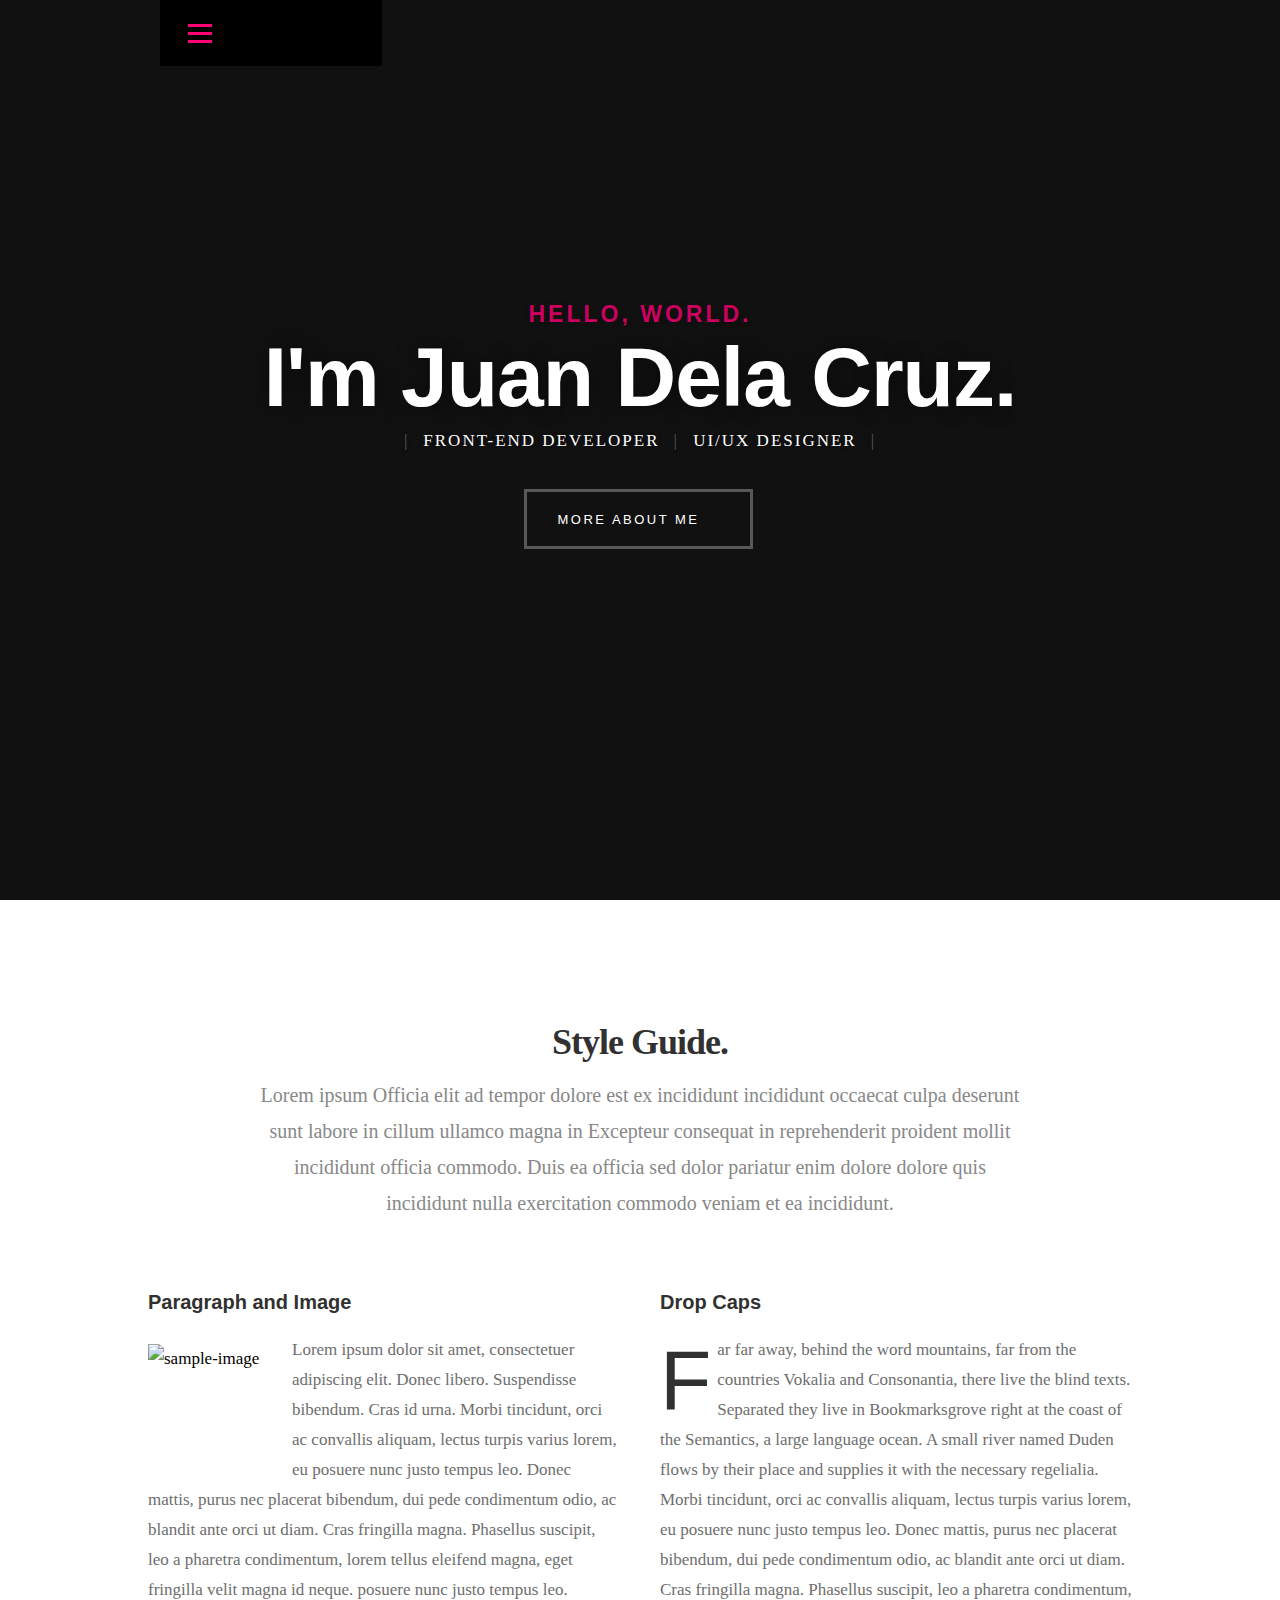
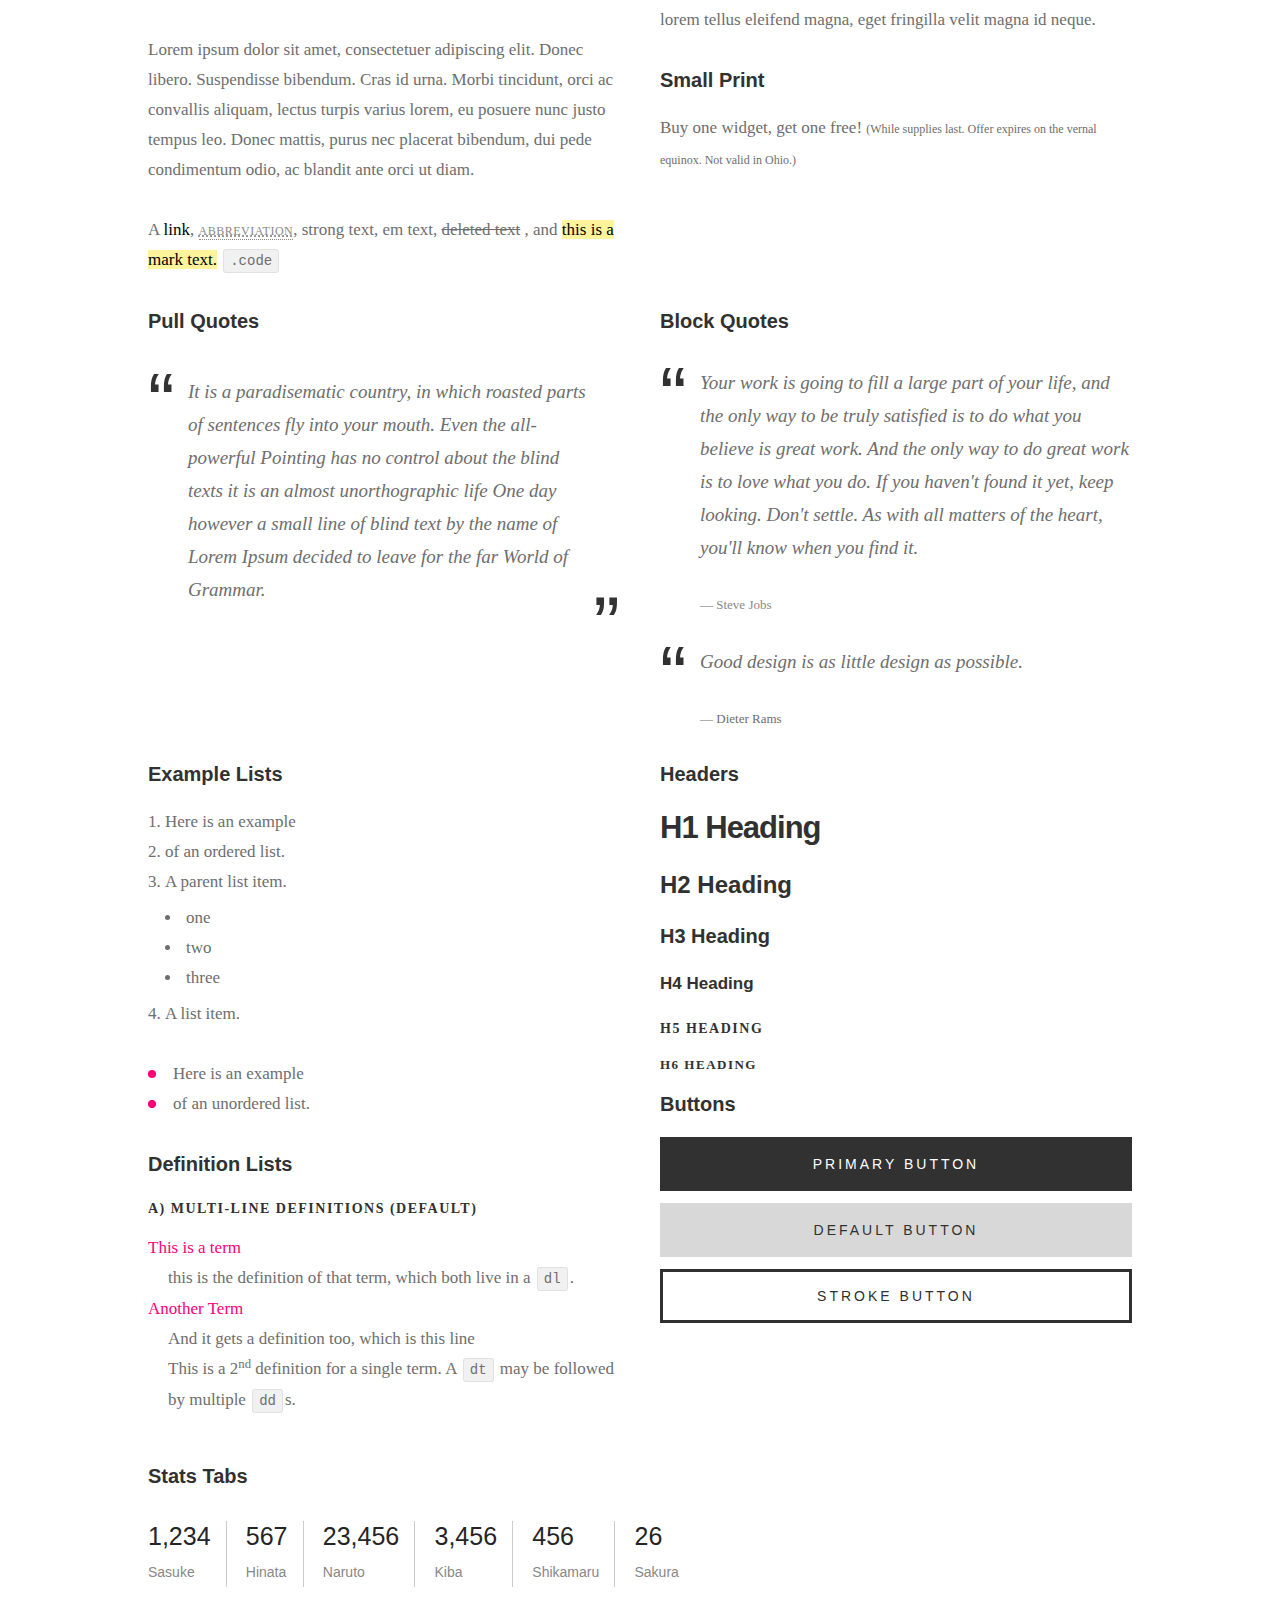
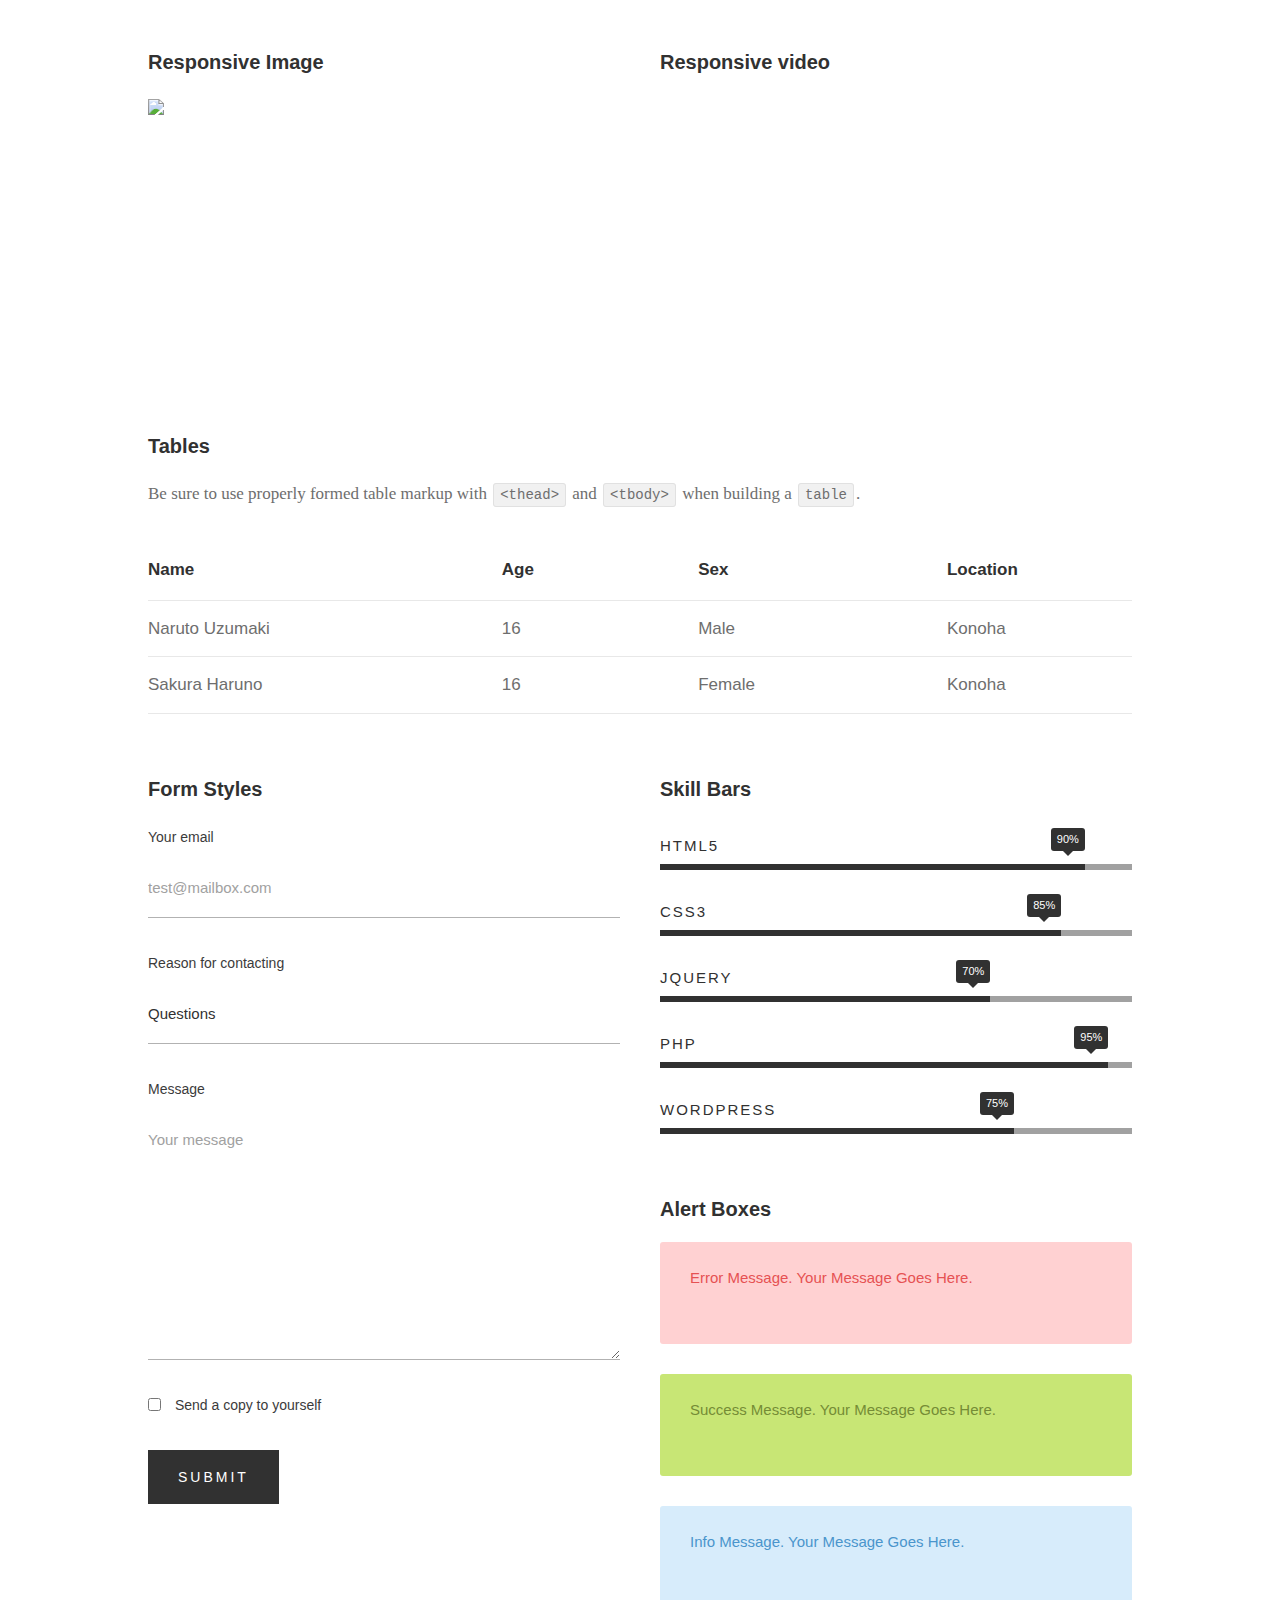
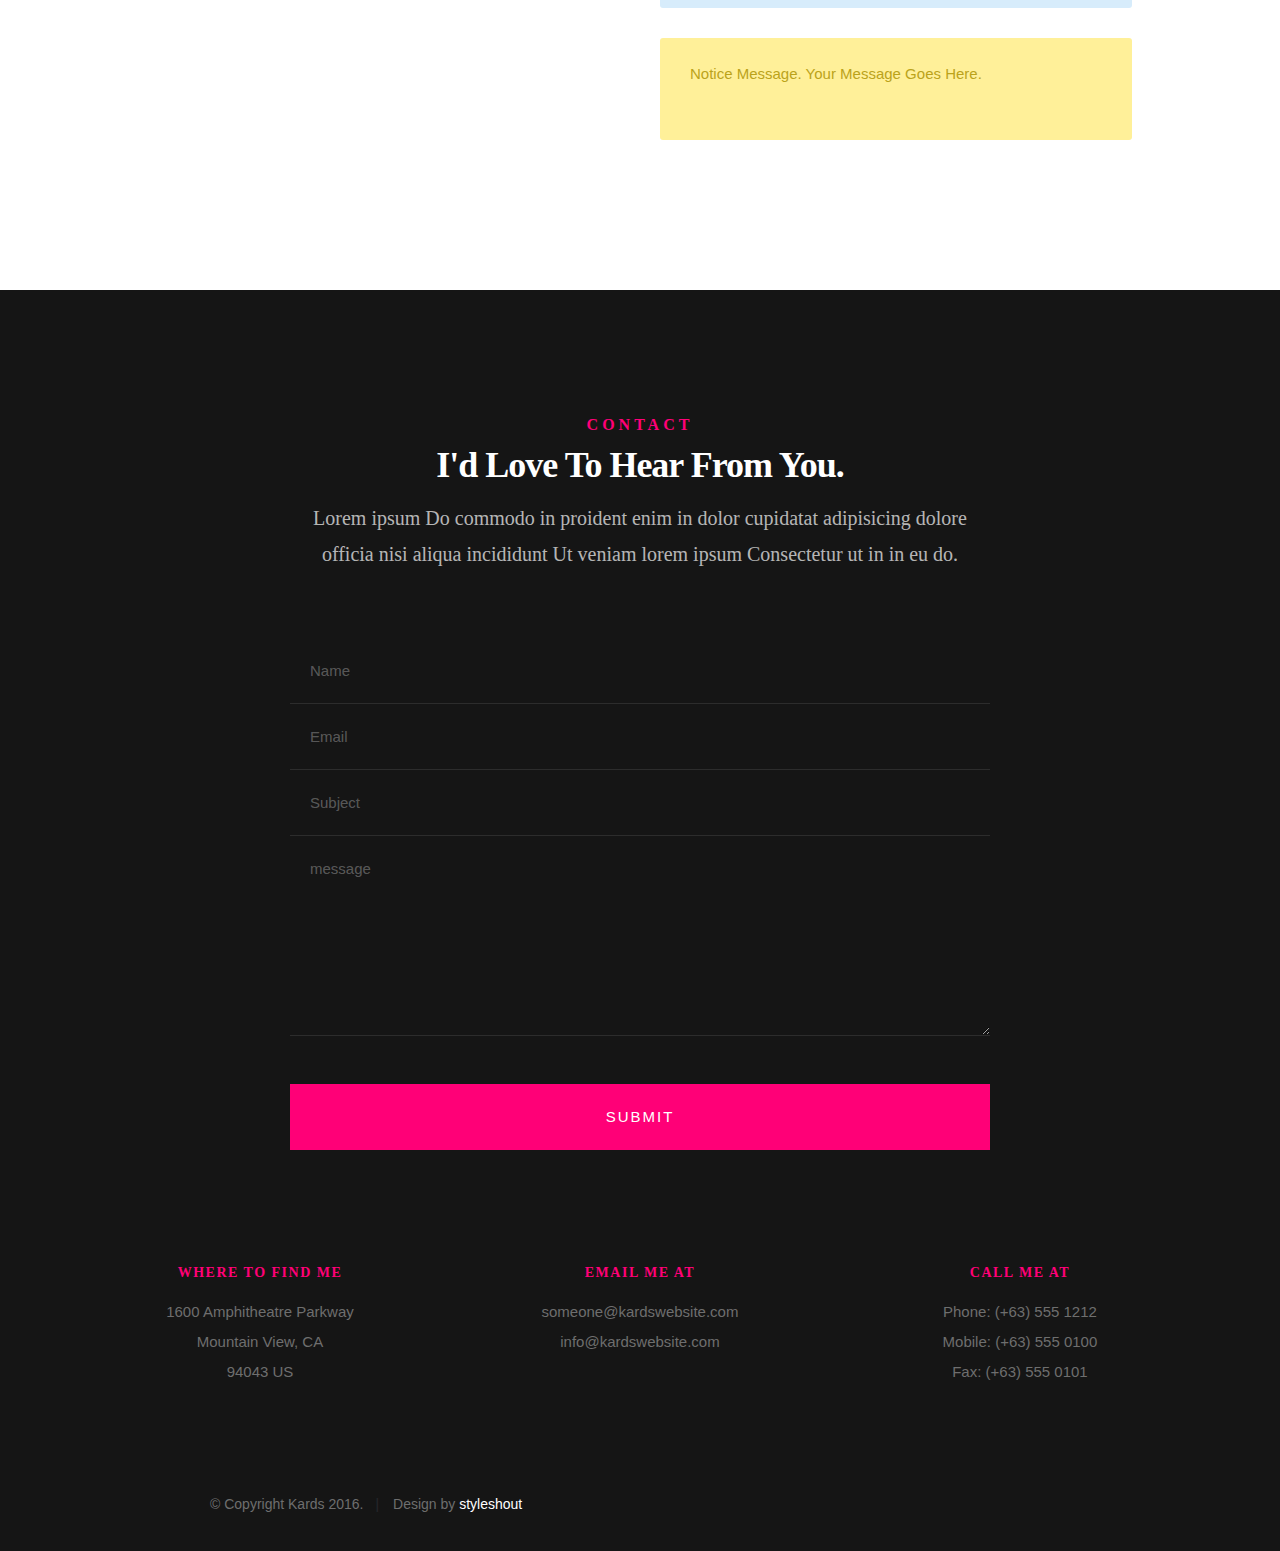
==== styles.html @ c8db5825 "test" ====
<!DOCTYPE html>
<!--[if IE 8 ]>
<html class="no-js oldie ie8" lang="en"> <![endif]-->
<!--[if IE 9 ]>
<html class="no-js oldie ie9" lang="en"> <![endif]-->
<!--[if (gte IE 9)|!(IE)]><!-->
<html class="no-js" lang="en"> <!--<![endif]-->
<head>

  <!--- basic page needs
  ================================================== -->
  <meta charset="utf-8">
  <title>Style Demo - Kards</title>
  <meta content="" name="description">
  <meta content="" name="author">

  <!-- mobile specific metas
  ================================================== -->
  <meta content="width=device-width, initial-scale=1, maximum-scale=1" name="viewport">

  <!-- CSS
  ================================================== -->
  <link href="css/base.css" rel="stylesheet">
  <link href="css/main.css" rel="stylesheet">
  <link href="css/vendor.css" rel="stylesheet">

  <style media="screen" type="text/css">

    #styles {
      background: white;
      padding-top: 12rem;
      padding-bottom: 12rem;
    }

    #styles .row {
      max-width: 1024px;
    }

    #styles .section-intro {
      max-width: 800px;
    }

  </style>

  <!-- script
  ================================================== -->
  <script src="js/modernizr.js"></script>
  <script src="js/pace.min.js"></script>

  <!-- favicons
 ================================================== -->
  <link href="favicon.png" rel="icon" type="image/png">

</head>

<body id="top">

<!-- header
 ================================================== -->
<header>
  <div class="row">

    <div class="top-bar">
      <a class="menu-toggle" href="#"><span>Menu</span></a>

      <div class="logo">
        <a href="index.html">KARDS</a>
      </div>

      <nav id="main-nav-wrap">
        <ul class="main-navigation">
          <li><a href="index.html#intro" title="">Home</a></li>
          <li><a href="index.html#about" title="">About</a></li>
          <li><a href="index.html#resume" title="">Resume</a></li>
          <li><a href="index.html#portfolio" title="">Portfolio</a></li>
          <li><a href="index.html#services" title="">Services</a></li>
          <li><a class="smoothscroll" href="#contact" title="">Contact</a></li>
          <li><a href="styles.html" title="">Style Demo</a></li>
        </ul>
      </nav>
    </div> <!-- /top-bar -->

  </div> <!-- /row -->
</header> <!-- /header -->

<!-- intro section
 ================================================== -->
<section id="intro">

  <div class="intro-overlay"></div>

  <div class="intro-content">
    <div class="row">

      <div class="col-twelve">

        <h5>Hello, World.</h5>
        <h1>I'm Juan Dela Cruz.</h1>

        <p class="intro-position">
          <span>Front-end Developer</span>
          <span>UI/UX Designer</span>
        </p>

        <a class="button stroke smoothscroll" href="#about" title="">More About Me</a>

      </div>

    </div>
  </div> <!-- /intro-content -->

  <ul class="intro-social">
    <li><a href="#"><i class="fa fa-facebook"></i></a></li>
    <li><a href="#"><i class="fa fa-behance"></i></a></li>
    <li><a href="#"><i class="fa fa-twitter"></i></a></li>
    <li><a href="#"><i class="fa fa-dribbble"></i></a></li>
    <li><a href="#"><i class="fa fa-instagram"></i></a></li>
  </ul> <!-- /intro-social -->

</section> <!-- /intro -->


<!-- Style Demo
================================================== -->
<section id="styles">

  <div class="row section-intro">

    <div class="col-twelve">

      <h1>Style Guide.</h1>

      <p class="lead">Lorem ipsum Officia elit ad tempor dolore est ex incididunt incididunt occaecat culpa deserunt
        sunt labore in cillum ullamco magna in Excepteur consequat in reprehenderit proident mollit incididunt officia
        commodo.
        Duis ea officia sed dolor pariatur enim dolore dolore quis incididunt nulla exercitation commodo veniam et ea
        incididunt.</p>

    </div>

  </div> <!-- /row -->

  <div class="row">

    <div class="col-six tab-full">

      <h3>Paragraph and Image</h3>

      <p><a href="#"><img alt="sample-image" class="pull-left" height="120" src="images/sample-image.jpg"
                          width="120"></a>
        Lorem ipsum dolor sit amet, consectetuer adipiscing elit. Donec libero. Suspendisse bibendum.
        Cras id urna. Morbi tincidunt, orci ac convallis aliquam, lectus turpis varius lorem, eu
        posuere nunc justo tempus leo. Donec mattis, purus nec placerat bibendum, dui pede condimentum
        odio, ac blandit ante orci ut diam. Cras fringilla magna. Phasellus suscipit, leo a pharetra
        condimentum, lorem tellus eleifend magna, eget fringilla velit magna id neque.
        posuere nunc justo tempus leo. </p>

      <p>
        Lorem ipsum dolor sit amet, consectetuer adipiscing elit. Donec libero. Suspendisse bibendum.
        Cras id urna. Morbi tincidunt, orci ac convallis aliquam, lectus turpis varius lorem, eu
        posuere nunc justo tempus leo. Donec mattis, purus nec placerat bibendum, dui pede condimentum
        odio, ac blandit ante orci ut diam.
      </p>

      <p>A <a href="#">link</a>,
        <abbr title="this really isn't a very good description">abbreviation</abbr>,
        <strong>strong text</strong>,
        <em>em text</em>,
        <del>deleted text</del>
        , and
        <mark>this is a mark text.</mark>
        <code>.code</code>
      </p>

    </div>

    <div class="col-six tab-full">

      <h3>Drop Caps</h3>

      <p class="drop-cap">Far far away, behind the word mountains, far from the countries Vokalia and Consonantia,
        there live the blind texts. Separated they live in Bookmarksgrove right at the coast of the
        Semantics, a large language ocean. A small river named Duden flows by their place and supplies it with the
        necessary regelialia. Morbi tincidunt, orci ac convallis aliquam, lectus turpis varius lorem, eu posuere nunc
        justo tempus leo. Donec mattis, purus nec placerat bibendum, dui pede condimentum odio, ac blandit ante orci ut
        diam. Cras fringilla magna. Phasellus suscipit, leo a pharetra condimentum, lorem tellus eleifend magna, eget
        fringilla velit magna id neque.
      </p>

      <h3>Small Print</h3>

      <p>Buy one widget, get one free!
        <small>(While supplies last. Offer expires on the vernal equinox. Not valid in Ohio.)</small>
      </p>

    </div>

  </div> <!-- /row -->

  <div class="row">

    <div class="col-six tab-full">

      <h3>Pull Quotes</h3>

      <aside class="pull-quote">
        <blockquote>
          <p>It is a paradisematic country, in which roasted parts of
            sentences fly into your mouth. Even the all-powerful Pointing has no control about the blind
            texts it is an almost unorthographic life One day however a small line of blind text by the name
            of Lorem Ipsum decided to leave for the far World of Grammar.</p>
        </blockquote>
      </aside>

    </div>

    <div class="col-six tab-full">

      <h3>Block Quotes</h3>

      <blockquote cite="http://where-i-got-my-info-from.com">
        <p>Your work is going to fill a large part of your life, and the only way to be truly satisfied is
          to do what you believe is great work. And the only way to do great work is to love what you do.
          If you haven't found it yet, keep looking. Don't settle. As with all matters of the heart, you'll know when
          you find it.
        </p>

        <cite>
          <a href="#">Steve Jobs</a>
        </cite>
      </blockquote>

      <blockquote>
        <p>Good design is as little design as possible.</p>
        <cite>Dieter Rams</cite>
      </blockquote>

    </div>

  </div> <!-- /row -->

  <div class="row half-bottom">

    <div class="col-six tab-full">

      <h3>Example Lists</h3>

      <ol>
        <li>Here is an example</li>
        <li>of an ordered list.</li>
        <li>A parent list item.
          <ul>
            <li>one</li>
            <li>two</li>
            <li>three</li>
          </ul>
        </li>
        <li>A list item.</li>
      </ol>

      <ul class="disc">
        <li>Here is an example</li>
        <li>of an unordered list.</li>
      </ul>

      <h3>Definition Lists</h3>

      <h5>a) Multi-line Definitions (default)</h5>

      <dl>
        <dt><strong>This is a term</strong></dt>
        <dd>this is the definition of that term, which both live in a <code>dl</code>.</dd>
        <dt><strong>Another Term</strong></dt>
        <dd>And it gets a definition too, which is this line</dd>
        <dd>This is a 2<sup>nd</sup> definition for a single term. A <code>dt</code> may be followed by multiple <code>dd</code>s.
        </dd>
      </dl>

    </div>

    <div class="col-six tab-full">

      <h3>Headers</h3>

      <h1>H1 Heading</h1>
      <h2>H2 Heading</h2>
      <h3>H3 Heading</h3>
      <h4>H4 Heading</h4>
      <h5>H5 Heading</h5>
      <h6>H6 Heading</h6>

      <h3>Buttons</h3>

      <p>
        <a class="button button-primary full-width" href="#">Primary Button</a>
        <a class="button full-width" href="#">Default Button</a>
        <a class="button stroke full-width" href="#">Stroke Button</a>
      </p>

    </div>

  </div> <!-- /row -->

  <div class="row">

    <div class="col-twelve">

      <h3>Stats Tabs</h3>

      <ul class="stats-tabs">
        <li><a href="#">1,234 <em>Sasuke</em></a></li>
        <li><a href="#">567 <em>Hinata</em></a></li>
        <li><a href="#">23,456 <em>Naruto</em></a></li>
        <li><a href="#">3,456 <em>Kiba</em></a></li>
        <li><a href="#">456 <em>Shikamaru</em></a></li>
        <li><a href="#">26 <em>Sakura</em></a></li>
      </ul>

    </div>

  </div> <!-- /row -->

  <div class="row half-bottom">

    <div class="col-six tab-full">

      <h3>Responsive Image</h3>

      <p><img src="images/portfolio/modals/m-lighthouse.jpg"></p>

    </div>

    <div class="col-six tab-full">

      <h3>Responsive video</h3>

      <div class="fluid-video-wrapper">
        <iframe allowfullscreen
                frameborder="0" height="281" mozallowfullscreen src="http://player.vimeo.com/video/14592941?title=0&amp;byline=0&amp;portrait=0&amp;color=F64B39" webkitallowfullscreen
                width="500"></iframe>
      </div>

    </div>

  </div> <!-- /row -->

  <div class="row add-bottom">

    <div class="col-twelve">

      <h3>Tables</h3>
      <p>Be sure to use properly formed table markup with <code>&lt;thead&gt;</code> and <code>&lt;tbody&gt;</code> when
        building a <code>table</code>.</p>

      <div class="table-responsive">

        <table>
          <thead>
          <tr>
            <th>Name</th>
            <th>Age</th>
            <th>Sex</th>
            <th>Location</th>
          </tr>
          </thead>
          <tbody>
          <tr>
            <td>Naruto Uzumaki</td>
            <td>16</td>
            <td>Male</td>
            <td>Konoha</td>
          </tr>
          <tr>
            <td>Sakura Haruno</td>
            <td>16</td>
            <td>Female</td>
            <td>Konoha</td>
          </tr>
          </tbody>
        </table>

      </div>

    </div>

  </div> <!--row -->

  <div class="row">

    <div class="col-six tab-full">

      <h3>Form Styles</h3>

      <form>
        <div>
          <label for="sampleInput">Your email</label>
          <input class="full-width" id="sampleInput" placeholder="test@mailbox.com" type="email">
        </div>
        <div>
          <label for="sampleRecipientInput">Reason for contacting</label>
          <div class="ss-custom-select">
            <select class="full-width" id="sampleRecipientInput">
              <option value="Option 1">Questions</option>
              <option value="Option 2">Report</option>
              <option value="Option 3">Others</option>
            </select>
          </div>
        </div>

        <label for="exampleMessage">Message</label>
        <textarea class="full-width" id="exampleMessage" placeholder="Your message"></textarea>

        <label class="add-bottom">
          <input type="checkbox">
          <span class="label-text">Send a copy to yourself</span>
        </label>

        <input class="button-primary" type="submit" value="Submit">

      </form>

    </div>

    <div class="col-six tab-full">

      <h3>Skill Bars</h3>

      <ul class="skill-bars">
        <li>
          <div class="progress percent90"><span>90%</span></div>
          <strong>HTML5</strong>
        </li>
        <li>
          <div class="progress percent85"><span>85%</span></div>
          <strong>CSS3</strong>
        </li>
        <li>
          <div class="progress percent70"><span>70%</span></div>
          <strong>JQuery</strong>
        </li>
        <li>
          <div class="progress percent95"><span>95%</span></div>
          <strong>PHP</strong>
        </li>
        <li>

          <div class="progress percent75"><span>75%</span></div>
          <strong>Wordpress</strong>
        </li>

      </ul> <!-- /skill-bars -->


      <h3>Alert Boxes</h3>

      <div class="alert-box ss-error hideit">
        <p>Error Message. Your Message Goes Here.</p>
        <i class="fa fa-times close"></i>
      </div><!-- /error -->

      <div class="alert-box ss-success hideit">
        <p>Success Message. Your Message Goes Here.</p>
        <i class="fa fa-times close"></i>
      </div><!-- /success -->

      <div class="alert-box ss-info hideit">
        <p>Info Message. Your Message Goes Here.</p>
        <i class="fa fa-times close"></i>
      </div><!-- /info -->

      <div class="alert-box ss-notice hideit">
        <p>Notice Message. Your Message Goes Here.</p>
        <i class="fa fa-times close"></i>
      </div><!-- /notice -->

    </div>

  </div> <!-- /row -->

</section> <!--styles -->


<!-- contact
================================================== -->
<section id="contact">

  <div class="row section-intro">
    <div class="col-twelve">

      <h5>Contact</h5>
      <h1>I'd Love To Hear From You.</h1>

      <p class="lead">Lorem ipsum Do commodo in proident enim in dolor cupidatat adipisicing dolore officia nisi aliqua
        incididunt Ut veniam lorem ipsum Consectetur ut in in eu do.</p>

    </div>
  </div> <!-- /section-intro -->

  <div class="row contact-form">

    <div class="col-twelve">

      <!-- form -->
      <form action="" id="contactForm" method="post" name="contactForm">
        <fieldset>

          <div class="form-field">
            <input id="contactName" minlength="2" name="contactName" placeholder="Name" required="" type="text"
                   value="">
          </div>
          <div class="form-field">
            <input id="contactEmail" name="contactEmail" placeholder="Email" required="" type="email" value="">
          </div>
          <div class="form-field">
            <input id="contactSubject" name="contactSubject" placeholder="Subject" type="text" value="">
          </div>
          <div class="form-field">
            <textarea cols="50" id="contactMessage" name="contactMessage" placeholder="message" required=""
                      rows="10"></textarea>
          </div>
          <div class="form-field">
            <button class="submitform">Submit</button>
            <div id="submit-loader">
              <div class="text-loader">Sending...</div>
              <div class="s-loader">
                <div class="bounce1"></div>
                <div class="bounce2"></div>
                <div class="bounce3"></div>
              </div>
            </div>
          </div>

        </fieldset>
      </form> <!-- Form End -->

      <!-- contact-warning -->
      <div id="message-warning"></div>
      <!-- contact-success -->
      <div id="message-success">
        <i class="fa fa-check"></i>Your message was sent, thank you!<br>
      </div>

    </div> <!-- /col-twelve -->

  </div> <!-- /contact-form -->

  <div class="row contact-info">

    <div class="col-four tab-full">

      <div class="icon">
        <i class="icon-pin"></i>
      </div>

      <h5>Where to find me</h5>

      <p>
        1600 Amphitheatre Parkway<br>
        Mountain View, CA<br>
        94043 US
      </p>

    </div>

    <div class="col-four tab-full collapse">

      <div class="icon">
        <i class="icon-mail"></i>
      </div>

      <h5>Email Me At</h5>

      <p>someone@kardswebsite.com<br>
        info@kardswebsite.com
      </p>

    </div>

    <div class="col-four tab-full">

      <div class="icon">
        <i class="icon-phone"></i>
      </div>

      <h5>Call Me At</h5>

      <p>Phone: (+63) 555 1212<br>
        Mobile: (+63) 555 0100<br>
        Fax: (+63) 555 0101
      </p>

    </div>

  </div> <!-- /contact-info -->

</section> <!-- /contact -->


<!-- footer
================================================== -->

<footer>
  <div class="row">

    <div class="col-six tab-full pull-right social">

      <ul class="footer-social">
        <li><a href="#"><i class="fa fa-facebook"></i></a></li>
        <li><a href="#"><i class="fa fa-behance"></i></a></li>
        <li><a href="#"><i class="fa fa-twitter"></i></a></li>
        <li><a href="#"><i class="fa fa-dribbble"></i></a></li>
        <li><a href="#"><i class="fa fa-instagram"></i></a></li>
      </ul>

    </div>

    <div class="col-six tab-full">
      <div class="copyright">
        <span>© Copyright Kards 2016.</span>
        <span>Design by <a href="http://www.styleshout.com/">styleshout</a></span>
      </div>
    </div>

    <div id="go-top">
      <a class="smoothscroll" href="#top" title="Back to Top"><i class="fa fa-long-arrow-up"></i></a>
    </div>

  </div> <!-- /row -->
</footer>

<div id="preloader">
  <div id="loader"></div>
</div>

<!-- Java Script
================================================== -->
<script src="js/jquery-2.1.3.min.js"></script>
<script src="js/plugins.js"></script>
<script src="js/main.js"></script>

</body>

</html>
---- css/base.css ----
/**
 * =================================================================== 
 *
 *  Kards v1.0 Base Stylesheet
 *  url: styleshout.com
 *  03-01-2016
 *  ------------------------------------------------------------------
 *  TOC:
 *  01. reset
 *  02. basic/base setup styles
 *  03. grid
 *  04. MISC
 *
 * =================================================================== 
 */

/** 
 * ===================================================================
 * 01. reset - normalize.css v3.0.2 | MIT License | git.io/normalize
 *
 * ------------------------------------------------------------------- 
 */
html {
  font-family: sans-serif;
  -ms-text-size-adjust: 100%;
  -webkit-text-size-adjust: 100%;
}

body {
  margin: 0;
}

article,
aside,
details,
figcaption,
figure,
footer,
header,
hgroup,
main,
menu,
nav,
section,
summary {
  display: block;
}

audio,
canvas,
progress,
video {
  display: inline-block;
  vertical-align: baseline;
}

audio:not([controls]) {
  display: none;
  height: 0;
}

[hidden],
template {
  display: none;
}

a {
  background: transparent;
}

a:active,
a:hover {
  outline: 0;
}

abbr[title] {
  border-bottom: 1px dotted;
}

b,
strong {
  font-weight: bold;
}

dfn {
  font-style: italic;
}

h1 {
  font-size: 2em;
  margin: 0.67em 0;
}

mark {
  background: #ff0;
  color: #000;
}

small {
  font-size: 80%;
}

sub,
sup {
  font-size: 75%;
  line-height: 0;
  position: relative;
  vertical-align: baseline;
}

sup {
  top: -0.5em;
}

sub {
  bottom: -0.25em;
}

img {
  border: 0;
}

svg:not(:root) {
  overflow: hidden;
}

figure {
  margin: 1em 40px;
}

hr {
  -moz-box-sizing: content-box;
  box-sizing: content-box;
  height: 0;
}

pre {
  overflow: auto;
}

code,
kbd,
pre,
samp {
  font-family: monospace, monospace;
  font-size: 1em;
}

button,
input,
optgroup,
select,
textarea {
  color: inherit;
  font: inherit;
  margin: 0;
}

button {
  overflow: visible;
}

button,
select {
  text-transform: none;
}

button,
html input[type="button"],
input[type="reset"],
input[type="submit"] {
  -webkit-appearance: button;
  cursor: pointer;
}

button[disabled],
html input[disabled] {
  cursor: default;
}

button::-moz-focus-inner,
input::-moz-focus-inner {
  border: 0;
  padding: 0;
}

input {
  line-height: normal;
}

input[type="checkbox"],
input[type="radio"] {
  box-sizing: border-box;
  padding: 0;
}

input[type="number"]::-webkit-inner-spin-button,
input[type="number"]::-webkit-outer-spin-button {
  height: auto;
}

input[type="search"] {
  -webkit-appearance: textfield;
  -moz-box-sizing: content-box;
  -webkit-box-sizing: content-box;
  box-sizing: content-box;
}

input[type="search"]::-webkit-search-cancel-button,
input[type="search"]::-webkit-search-decoration {
  -webkit-appearance: none;
}

fieldset {
  border: 1px solid #c0c0c0;
  margin: 0 2px;
  padding: 0.35em 0.625em 0.75em;
}

legend {
  border: 0;
  padding: 0;
}

textarea {
  overflow: auto;
}

optgroup {
  font-weight: bold;
}

table {
  border-collapse: collapse;
  border-spacing: 0;
}

td,
th {
  padding: 0;
}

/** 
 * ===================================================================
 * 02. basic/base setup styles - (_basic.scss)
 *
 * ------------------------------------------------------------------- 
 */
html {
  font-size: 62.5%;
  box-sizing: border-box;
}

*,
*::before,
*::after {
  box-sizing: inherit;
}

body {
  font-weight: normal;
  line-height: 1;
  text-rendering: optimizeLegibility;
  word-wrap: break-word;
  -webkit-overflow-scrolling: touch;
  -webkit-text-size-adjust: none;
}

body,
input,
button {
  -moz-osx-font-smoothing: grayscale;
  -webkit-font-smoothing: antialiased;
}

/**
 * Media - (_basic.scss)
 * ------------------------------------------------------------------- 
 */
img,
video {
  max-width: 100%;
  height: auto;
}

/**
 * Typography resets - (_basic.scss)
 * ------------------------------------------------------------------- 
 */
div,
dl,
dt,
dd,
ul,
ol,
li,
h1,
h2,
h3,
h4,
h5,
h6,
pre,
form,
p,
blockquote,
th,
td {
  margin: 0;
  padding: 0;
}

h1,
h2,
h3,
h4,
h5,
h6 {
  -webkit-font-variant-ligatures: common-ligatures;
  -moz-font-variant-ligatures: common-ligatures;
  font-variant-ligatures: common-ligatures;
  text-rendering: optimizeLegibility;
}

em,
i {
  font-style: italic;
  line-height: inherit;
}

strong,
b {
  font-weight: bold;
  line-height: inherit;
}

small {
  font-size: 60%;
  line-height: inherit;
}

ol,
ul {
  list-style: none;
}

li {
  display: block;
}

/**
 * links - (_basic.scss)
 * ------------------------------------------------------------------- 
 */
a {
  text-decoration: none;
  line-height: inherit;
}

a img {
  border: none;
}

/**
 * inputs - (_basic.scss)
 * ------------------------------------------------------------------- 
 */
fieldset {
  margin: 0;
  padding: 0;
}

input[type="email"],
input[type="number"],
input[type="search"],
input[type="text"],
input[type="tel"],
input[type="url"],
input[type="password"],
textarea {
  -webkit-appearance: none;
  -moz-appearance: none;
  -ms-appearance: none;
  -o-appearance: none;
  appearance: none;
}

/** 
 * ===================================================================
 * 03. grid - (_grid.scss)
 *
 * ------------------------------------------------------------------- 
 */
.row {
  width: 94%;
  max-width: 1140px;
  margin: 0 auto;
}

.row:before,
.row:after {
  content: "";
  display: table;
}

.row:after {
  clear: both;
}

.row .row {
  width: auto;
  max-width: none;
  margin-left: -20px;
  margin-right: -20px;
}

[class*="col-"],
.bgrid {
  float: left;
}

[class*="col-"] + [class*="col-"].end {
  float: right;
}

[class*="col-"] {
  padding: 0 20px;
}

.col-one {
  width: 8.33333%;
}

.col-two,
.col-1-6 {
  width: 16.66667%;
}

.col-three,
.col-1-4 {
  width: 25%;
}

.col-four,
.col-1-3 {
  width: 33.33333%;
}

.col-five {
  width: 41.66667%;
}

.col-six,
.col-1-2 {
  width: 50%;
}

.col-seven {
  width: 58.33333%;
}

.col-eight,
.col-2-3 {
  width: 66.66667%;
}

.col-nine,
.col-3-4 {
  width: 75%;
}

.col-ten,
.col-5-6 {
  width: 83.33333%;
}

.col-eleven {
  width: 91.66667%;
}

.col-twelve,
.col-full {
  width: 100%;
}

/**
 * small screens - (_grid.scss)
 * --------------------------------------------------------------- 
 */
@media screen and (max-width: 1024px) {
  .row .row {
    margin-left: -18px;
    margin-right: -18px;
  }

  [class*="col-"] {
    padding: 0 18px;
  }

}

/**
 * tablets - (_grid.scss)
 * --------------------------------------------------------------- 
 */
@media screen and (max-width: 768px) {
  .row {
    width: auto;
    padding-left: 30px;
    padding-right: 30px;
  }

  .row .row {
    padding-left: 0;
    padding-right: 0;
    margin-left: -15px;
    margin-right: -15px;
  }

  [class*="col-"] {
    padding: 0 15px;
  }

  .tab-1-4 {
    width: 25%;
  }

  .tab-1-3 {
    width: 33.33333%;
  }

  .tab-1-2 {
    width: 50%;
  }

  .tab-2-3 {
    width: 66.66667%;
  }

  .tab-3-4 {
    width: 75%;
  }

  .tab-full {
    width: 100%;
  }

}

/**
 * large mobile devices - (_grid.scss)
 * --------------------------------------------------------------- 
 */
@media screen and (max-width: 600px) {
  .row {
    padding-left: 25px;
    padding-right: 25px;
  }

  .row .row {
    margin-left: -10px;
    margin-right: -10px;
  }

  [class*="col-"] {
    padding: 0 10px;
  }

  .mob-1-4 {
    width: 25%;
  }

  .mob-1-2 {
    width: 50%;
  }

  .mob-3-4 {
    width: 75%;
  }

  .mob-full {
    width: 100%;
  }

}

/**
 * small mobile devices - (_grid.scss)
 * --------------------------------------------------------------- 
 */
@media screen and (max-width: 400px) {
  .row .row {
    padding-left: 0;
    padding-right: 0;
    margin-left: 0;
    margin-right: 0;
  }

  [class*="col-"] {
    width: 100% !important;
    float: none !important;
    clear: both !important;
    margin-left: 0;
    margin-right: 0;
    padding: 0;
  }

  [class*="col-"] + [class*="col-"].end {
    float: none;
  }

}

/** 
 * ===================================================================
 * block grids - (_grid.scss)
 *
 * ------------------------------------------------------------------- 
 */
[class*="block-"]:before,
[class*="block-"]:after {
  content: "";
  display: table;
}

[class*="block-"]:after {
  clear: both;
}

.block-1-6 .bgrid {
  width: 16.66667%;
}

.block-1-4 .bgrid {
  width: 25%;
}

.block-1-3 .bgrid {
  width: 33.33333%;
}

.block-1-2 .bgrid {
  width: 50%;
}

/**
 * Clearing for block grid columns. Allow columns with 
 * different heights to align properly.
 */
.block-1-6 .bgrid:nth-child(6n+1),
.block-1-4 .bgrid:nth-child(4n+1),
.block-1-3 .bgrid:nth-child(3n+1),
.block-1-2 .bgrid:nth-child(2n+1) {
  clear: both;
}

/**
 * small screens - (_grid.scss)
 * --------------------------------------------------------------- 
 */
@media screen and (max-width: 1024px) {
  .block-s-1-6 .bgrid {
    width: 16.66667%;
  }

  .block-s-1-4 .bgrid {
    width: 25%;
  }

  .block-s-1-3 .bgrid {
    width: 33.33333%;
  }

  .block-s-1-2 .bgrid {
    width: 50%;
  }

  .block-s-full .bgrid {
    width: 100%;
    clear: both;
  }

  [class*="block-s-"] .bgrid:nth-child(n) {
    clear: none;
  }

  .block-s-1-6 .bgrid:nth-child(6n+1),
  .block-s-1-4 .bgrid:nth-child(4n+1),
  .block-s-1-3 .bgrid:nth-child(3n+1),
  .block-s-1-2 .bgrid:nth-child(2n+1) {
    clear: both;
  }

}

/**
 * tablets - (_grid.scss)
 * --------------------------------------------------------------- 
 */
@media screen and (max-width: 768px) {
  .block-tab-1-6 .bgrid {
    width: 16.66667%;
  }

  .block-tab-1-4 .bgrid {
    width: 25%;
  }

  .block-tab-1-3 .bgrid {
    width: 33.33333%;
  }

  .block-tab-1-2 .bgrid {
    width: 50%;
  }

  .block-tab-full .bgrid {
    width: 100%;
    clear: both;
  }

  [class*="block-tab-"] .bgrid:nth-child(n) {
    clear: none;
  }

  .block-tab-1-6 .bgrid:nth-child(6n+1),
  .block-tab-1-4 .bgrid:nth-child(4n+1),
  .block-tab-1-3 .bgrid:nth-child(3n+1),
  .block-tab-1-2 .bgrid:nth-child(2n+1) {
    clear: both;
  }

}

/**
 * large mobile devices - (_grid.scss)
 * --------------------------------------------------------------- 
 */
@media screen and (max-width: 600px) {
  .block-mob-1-6 .bgrid {
    width: 16.66667%;
  }

  .block-mob-1-4 .bgrid {
    width: 25%;
  }

  .block-mob-1-3 .bgrid {
    width: 33.33333%;
  }

  .block-mob-1-2 .bgrid {
    width: 50%;
  }

  .block-mob-full .bgrid {
    width: 100%;
    clear: both;
  }

  [class*="block-mob-"] .bgrid:nth-child(n) {
    clear: none;
  }

  .block-mob-1-6 .bgrid:nth-child(6n+1),
  .block-mob-1-4 .bgrid:nth-child(4n+1),
  .block-mob-1-3 .bgrid:nth-child(3n+1),
  .block-mob-1-2 .bgrid:nth-child(2n+1) {
    clear: both;
  }

}

/**
 * stack on small mobile devices - (_grid.scss)
 * --------------------------------------------------------------- 
 */
@media screen and (max-width: 400px) {
  .stack .bgrid {
    width: 100% !important;
    float: none !important;
    clear: both !important;
    margin-left: 0;
    margin-right: 0;
  }

}

/** 
 * ===================================================================
 * 04. MISC  - (_grid.scss)
 *
 * ------------------------------------------------------------------- 
 */

/**
 * Clearing - (http://nicolasgallagher.com/micro-clearfix-hack/
 */
.group:before,
.group:after {
  content: "";
  display: table;
}

.group:after {
  clear: both;
}

/**
 * Misc Helper Styles 
 */
.hide {
  display: none;
}

.invisible {
  visibility: hidden;
}

.antialiased {
  -webkit-font-smoothing: antialiased;
  -moz-osx-font-smoothing: grayscale;
}

.remove-bottom {
  margin-bottom: 0;
}

.half-bottom {
  margin-bottom: 1.5rem !important;
}

.add-bottom {
  margin-bottom: 3rem !important;
}

.no-border {
  border: none;
}

.full-width {
  width: 100%;
}

.text-center {
  text-align: center;
}

.text-left {
  text-align: left;
}

.text-right {
  text-align: right;
}

.pull-left {
  float: left;
}

.pull-right {
  float: right;
}

.align-center {
  margin-left: auto;
  margin-right: auto;
  text-align: center;
}

/*# sourceMappingURL=base.css.map */
---- css/main.css ----
/**
 * =================================================================== 
 *
 *  Kards v1.0 Main Stylesheet
 *  url: styleshout.com
 *  03-01-2016
 *  ------------------------------------------------------------------
 *  TOC:
 *  01. webfonts and iconfonts
 *  02. base style overrides
 *  03. typography & general theme styles
 *  04. preloader
 *  05. forms
 *  06. buttons 
 *  07. other components
 *  08. common styles
 *  09. header styles
 *  10. intro
 *  11. about
 *  12. resume
 *  13. portfolio
 *  14. call-to-action section
 *  15. services
 *  16. stats
 *  17. contact
 *  18. footer
 *
 * =================================================================== 
 */

/**
 * ===================================================================
 * 01. webfonts and iconfonts - (_document-setup.scss)
 *
 * ------------------------------------------------------------------- 
 */
@import url("fonts.css");
@import url("font-awesome/css/font-awesome.min.css");
@import url("micons/micons.css");


/** 
 * ===================================================================
 * 02. base style overrides - (_document-setup.scss)
 *
 * ------------------------------------------------------------------- 
 */
html {
  font-size: 10px;
}

@media only screen and (max-width: 1024px) {
  html {
    font-size: 9.411764705882353px;
  }
}

@media only screen and (max-width: 768px) {
  html {
    font-size: 10px;
  }
}

@media only screen and (max-width: 400px) {
  html {
    font-size: 9.411764705882353px;
  }
}

html, body {
  height: 100%;
}

body {
  background: #151515;
  font-family: "lora-regular", serif;
  font-size: 1.7rem;
  line-height: 3rem;
  color: #6e6e6e;
}

/**
 * links - (_document-setup.scss)
 * -------------------------------------------------------------------
 */
a, a:visited {
  color: #000000;
  -moz-transition: all 0.3s ease-in-out;
  -o-transition: all 0.3s ease-in-out;
  -webkit-transition: all 0.3s ease-in-out;
  -ms-transition: all 0.3s ease-in-out;
  transition: all 0.3s ease-in-out;
}

a:hover, a:focus, a:active {
  color: #FF0077;
  outline: 0;
}

/** 
 * ===================================================================
 * 03. typography & general theme styles - (_document-setup.scss)
 *
 * ------------------------------------------------------------------- 
 */
h1, h2, h3, h4, h5, h6, .h01, .h02, .h03, .h04, .h05, .h06 {
  font-family: "poppins-semibold", sans-serif;
  color: #313131;
  font-style: normal;
  text-rendering: optimizeLegibility;
  margin-bottom: 2.1rem;
}

h3, .h03, h4, .h04 {
  margin-bottom: 1.8rem;
}

h5, .h05, h6, .h06 {
  font-family: "poppins-bold";
  margin-bottom: 1.2rem;
}

h1, .h01 {
  font-size: 3.1rem;
  line-height: 1.355;
  letter-spacing: -.1rem;
}

@media only screen and (max-width: 600px) {
  h1, .h01 {
    font-size: 2.6rem;
    letter-spacing: -.07rem;
  }
}

h2, .h02 {
  font-size: 2.4rem;
  line-height: 1.25;
}

h3, .h03 {
  font-size: 2rem;
  line-height: 1.5;
}

h4, .h04 {
  font-size: 1.7rem;
  line-height: 1.765;
}

h5, .h05 {
  font-size: 1.4rem;
  line-height: 1.714;
  text-transform: uppercase;
  letter-spacing: .15rem;
}

h6, .h06 {
  font-size: 1.3rem;
  line-height: 1.846;
  text-transform: uppercase;
  letter-spacing: .15rem;
}

p img {
  margin: 0;
}

p.lead {
  font-family: "lora-regular", serif;
  font-size: 2rem;
  line-height: 1.8;
  color: #888888;
}

@media only screen and (max-width: 768px) {
  p.lead {
    font-size: 1.7rem;
  }
}

em, i, strong, b {
  font-size: 1.7rem;
  line-height: 3rem;
  font-style: normal;
  font-weight: normal;
}

em, i {
  font-family: "lora-italic", serif;
}

strong, b {
  font-family: "lora-bold", serif;
}

small {
  font-size: 1.2rem;
  line-height: inherit;
}

blockquote {
  margin: 3rem 0;
  padding-left: 4rem;
  position: relative;
}

blockquote:before {
  content: "\201C";
  font-size: 8rem;
  line-height: 0px;
  margin: 0;
  color: #313131;
  font-family: arial, sans-serif;
  position: absolute;
  top: 3rem;
  left: 0;
}

blockquote p {
  font-family: georgia, serif;
  font-style: italic;
  padding: 0;
  font-size: 1.9rem;
  line-height: 1.737;
}

blockquote cite {
  display: block;
  font-size: 1.3rem;
  font-style: normal;
  line-height: 1.616;
}

blockquote cite:before {
  content: "\2014 \0020";
}

blockquote cite a, blockquote cite a:visited {
  color: #888888;
  border: none;
}

abbr {
  font-family: "poppins-bold", serif;
  font-variant: small-caps;
  text-transform: lowercase;
  letter-spacing: .05rem;
  color: #888888;
}

var, kbd, samp, code, pre {
  font-family: Consolas, "Andale Mono", Courier, "Courier New", monospace;
}

pre {
  padding: 2.4rem 3rem 3rem;
  background: #F1F1F1;
}

code {
  font-size: 1.4rem;
  margin: 0 .2rem;
  padding: .3rem .6rem;
  white-space: nowrap;
  background: #F1F1F1;
  border: 1px solid #E1E1E1;
  border-radius: 3px;
}

pre > code {
  display: block;
  white-space: pre;
  line-height: 2;
  padding: 0;
  margin: 0;
}

pre.prettyprint > code {
  border: none;
}

del {
  text-decoration: line-through;
}

abbr[title], dfn[title] {
  border-bottom: 1px dotted;
  cursor: help;
}

mark {
  background: #FFF49B;
  color: #000;
}

hr {
  border: solid #d2d2d2;
  border-width: 1px 0 0;
  clear: both;
  margin: 2.4rem 0 1.5rem;
  height: 0;
}

/**
 * Lists - (_document-setup.scss)  
 * -------------------------------------------------------------------
 */
ol {
  list-style: decimal;
}

ul {
  list-style: disc;
}

li {
  display: list-item;
}

ol, ul {
  margin-left: 1.7rem;
}

ul li {
  padding-left: .4rem;
}

ul ul, ul ol, ol ol, ol ul {
  margin: .6rem 0 .6rem 1.7rem;
}

ul.disc li {
  display: list-item;
  list-style: none;
  padding: 0 0 0 .8rem;
  position: relative;
}

ul.disc li::before {
  content: "";
  display: inline-block;
  width: 8px;
  height: 8px;
  border-radius: 50%;
  background: #FF0077;
  position: absolute;
  left: -17px;
  top: 11px;
  vertical-align: middle;
}

dt {
  margin: 0;
  color: #FF0077;
}

dd {
  margin: 0 0 0 2rem;
}

/**
 * tables - (_document-setup.scss)  
 * -------------------------------------------------------------------
 */
table {
  border-width: 0;
  width: 100%;
  max-width: 100%;
  font-family: "lora-regular", sans-serif;
}

th, td {
  padding: 1.5rem 3rem;
  text-align: left;
  border-bottom: 1px solid #E8E8E8;
}

th {
  color: #313131;
  font-family: "poppins-bold", sans-serif;
}

td {
  line-height: 1.5;
}

th:first-child, td:first-child {
  padding-left: 0;
}

th:last-child, td:last-child {
  padding-right: 0;
}

.table-responsive {
  overflow-x: auto;
  -webkit-overflow-scrolling: touch;
}

/**
 * Spacing - (_document-setup.scss)  
 * -------------------------------------------------------------------
 */
button, .button {
  margin-bottom: 1.2;
}

fieldset {
  margin-bottom: 1.5rem;
}

input,
textarea,
select,
pre,
blockquote,
figure,
table,
p,
ul,
ol,
dl,
form,
.fluid-video-wrapper,
.ss-custom-select {
  margin-bottom: 3rem;
}

/**
 * floated image - (_document-setup.scss)  
 * -------------------------------------------------------------------
 */
img.pull-right {
  margin: .9rem 0 0 2.4rem;
}

img.pull-left {
  margin: .9rem 2.4rem 0 0;
}

/**
 * block grid paddings - (_document-setup.scss) 
 * -------------------------------------------------------------------
 */
.bgrid {
  padding: 0 20px;
}

@media only screen and (max-width: 1024px) {
  .bgrid {
    padding: 0 18px;
  }
}

@media only screen and (max-width: 768px) {
  .bgrid {
    padding: 0 15px;
  }
}

@media only screen and (max-width: 600px) {
  .bgrid {
    padding: 0 10px;
  }
}

@media only screen and (max-width: 400px) {
  .bgrid {
    padding: 0;
  }
}

/**
 * pace.js styles - minimal  - (_document-setup.scss)
 * -------------------------------------------------------------------
 */
.pace {
  -webkit-pointer-events: none;
  pointer-events: none;
  -webkit-user-select: none;
  -moz-user-select: none;
  user-select: none;
}

.pace-inactive {
  display: none;
}

.pace .pace-progress {
  background: #FF0077;
  position: fixed;
  z-index: 900;
  top: 0;
  right: 100%;
  width: 100%;
  height: 6px;
}

/** 
 * ===================================================================
 * 04. preloader - (_preloader-1.scss)
 *
 * ------------------------------------------------------------------- 
 */
#preloader {
  position: fixed;
  top: 0;
  left: 0;
  right: 0;
  bottom: 0;
  background: #151515;
  z-index: 800;
  height: 100%;
  width: 100%;
}

.no-js #preloader, .oldie #preloader {
  display: none;
}

#loader {
  position: absolute;
  left: 50%;
  top: 50%;
  width: 60px;
  height: 60px;
  margin: -30px 0 0 -30px;
  padding: 0;
}

#loader:before {
  content: "";
  border-top: 11px solid rgba(255, 255, 255, 0.1);
  border-right: 11px solid rgba(255, 255, 255, 0.1);
  border-bottom: 11px solid rgba(255, 255, 255, 0.1);
  border-left: 11px solid #FF0077;
  -webkit-animation: load 1.1s infinite linear;
  animation: load 1.1s infinite linear;
  display: block;
  border-radius: 50%;
  width: 60px;
  height: 60px;
}

@-webkit-keyframes load {
  0% {
    -webkit-transform: rotate(0deg);
    transform: rotate(0deg);
  }
  100% {
    -webkit-transform: rotate(360deg);
    transform: rotate(360deg);
  }
}

@keyframes load {
  0% {
    -webkit-transform: rotate(0deg);
    transform: rotate(0deg);
  }
  100% {
    -webkit-transform: rotate(360deg);
    transform: rotate(360deg);
  }
}

/** 
 * ===================================================================
 * 05. forms - (_forms.scss)
 *
 * ------------------------------------------------------------------- 
 */
fieldset {
  border: none;
}

input[type="email"],
input[type="number"],
input[type="search"],
input[type="text"],
input[type="tel"],
input[type="url"],
input[type="password"],
textarea,
select {
  display: block;
  height: 6rem;
  padding: 1.5rem 0;
  border: 0;
  outline: none;
  vertical-align: middle;
  color: #313131;
  font-family: "poppins-regular", sans-serif;
  font-size: 1.5rem;
  line-height: 3rem;
  max-width: 100%;
  background: transparent;
  border-bottom: 1px solid rgba(0, 0, 0, 0.3);
  -moz-transition: all 0.3s ease-in-out;
  -o-transition: all 0.3s ease-in-out;
  -webkit-transition: all 0.3s ease-in-out;
  -ms-transition: all 0.3s ease-in-out;
  transition: all 0.3s ease-in-out;
}

.ss-custom-select {
  position: relative;
  padding: 0;
}

.ss-custom-select select {
  -webkit-appearance: none;
  -moz-appearance: none;
  -ms-appearance: none;
  -o-appearance: none;
  appearance: none;
  text-indent: 0.01px;
  text-overflow: '';
  margin: 0;
  line-height: 3rem;
  vertical-align: middle;
}

.ss-custom-select select option {
  padding-left: 2rem;
  padding-right: 2rem;
}

.ss-custom-select select::-ms-expand {
  display: none;
}

.ss-custom-select::after {
  content: '\f0d7';
  font-family: 'FontAwesome';
  position: absolute;
  top: 50%;
  right: 1.5rem;
  margin-top: -10px;
  bottom: auto;
  width: 20px;
  height: 20px;
  line-height: 20px;
  font-size: 18px;
  text-align: center;
  pointer-events: none;
  color: #252525;
}

/* IE9 and below */
.oldie .ss-custom-select::after {
  display: none;
}

textarea {
  min-height: 25rem;
}

input[type="email"]:focus,
input[type="number"]:focus,
input[type="search"]:focus,
input[type="text"]:focus,
input[type="tel"]:focus,
input[type="url"]:focus,
input[type="password"]:focus,
textarea:focus,
select:focus {
  color: #cc005f;
  border-bottom: 1px solid #FF0077;
}

label, legend {
  font-family: "poppins-bold", sans-serif;
  font-size: 1.4rem;
  margin-bottom: .6rem;
  color: #3b3b3b;
  display: block;
}

input[type="checkbox"], input[type="radio"] {
  display: inline;
}

label > .label-text {
  display: inline-block;
  margin-left: 1rem;
  font-family: "poppins-regular", sans-serif;
  line-height: inherit;
}

label > input[type="checkbox"], label > input[type="radio"] {
  margin: 0;
  position: relative;
  top: .15rem;
}

/**
 * Style Placeholder Text  
 * -
 */
::-webkit-input-placeholder {
  color: #a1a1a1;
}

:-moz-placeholder {
  color: #a1a1a1; /* Firefox 18- */
}

::-moz-placeholder {
  color: #a1a1a1; /* Firefox 19+ */
}

:-ms-input-placeholder {
  color: #a1a1a1;
}

.placeholder {
  color: #a1a1a1 !important;
}

/** 
 * ===================================================================
 * 06. buttons - (_button-essentials.scss)
 *
 * ------------------------------------------------------------------- 
 */
.button,
a.button,
button,
input[type="submit"],
input[type="reset"],
input[type="button"] {
  display: inline-block;
  font-family: "poppins-bold", sans-serif;
  font-size: 1.4rem;
  text-transform: uppercase;
  letter-spacing: .3rem;
  height: 5.4rem;
  line-height: 5.4rem;
  padding: 0 3rem;
  margin: 0 .3rem 1.2rem 0;
  background: #d8d8d8;
  color: #313131;
  text-decoration: none;
  cursor: pointer;
  text-align: center;
  white-space: nowrap;
  border: none;
  -moz-transition: all 0.3s ease-in-out;
  -o-transition: all 0.3s ease-in-out;
  -webkit-transition: all 0.3s ease-in-out;
  -ms-transition: all 0.3s ease-in-out;
  transition: all 0.3s ease-in-out;
}

.button:hover,
a.button:hover,
button:hover,
input[type="submit"]:hover,
input[type="reset"]:hover,
input[type="button"]:hover,
.button:focus,
button:focus,
input[type="submit"]:focus,
input[type="reset"]:focus,
input[type="button"]:focus {
  background: #bebebe;
  color: #000000;
  outline: 0;
}

.button.button-primary,
a.button.button-primary,
button.button-primary,
input[type="submit"].button-primary,
input[type="reset"].button-primary,
input[type="button"].button-primary {
  background: #313131;
  color: #FFFFFF;
}

.button.button-primary:hover,
a.button.button-primary:hover,
button.button-primary:hover,
input[type="submit"].button-primary:hover,
input[type="reset"].button-primary:hover,
input[type="button"].button-primary:hover,
.button.button-primary:focus,
button.button-primary:focus,
input[type="submit"].button-primary:focus,
input[type="reset"].button-primary:focus,
input[type="button"].button-primary:focus {
  background: #1f1f1f;
}

button.full-width, .button.full-width {
  width: 100%;
  margin-right: 0;
}

button.medium, .button.medium {
  height: 5.7rem !important;
  line-height: 5.7rem !important;
  padding: 0 1.8rem !important;
}

button.large, .button.large {
  height: 6rem !important;
  line-height: 6rem !important;
  padding: 0rem 3rem !important;
}

button.stroke, .button.stroke {
  background: transparent !important;
  border: 3px solid #313131;
  line-height: 4.8rem;
}

button.stroke.medium, .button.stroke.medium {
  line-height: 5.1rem !important;
}

button.stroke.large, .button.stroke.large {
  line-height: 5.4rem !important;
}

button.stroke:hover, .button.stroke:hover {
  border: 3px solid #FF0077;
  color: #FF0077;
}

button::-moz-focus-inner, input::-moz-focus-inner {
  border: 0;
  padding: 0;
}


/** 
 * ===================================================================
 * 07. other components - (_others.scss)
 *
 * ------------------------------------------------------------------- 
 */

/**
 * alert box - (_alert-box.scss)
 * -------------------------------------------------------------------
 */
.alert-box {
  padding: 2.1rem 4rem 2.1rem 3rem;
  position: relative;
  margin-bottom: 3rem;
  border-radius: 3px;
  font-family: "poppins-regular", sans-serif;
  font-size: 1.5rem;
}

.alert-box .close {
  position: absolute;
  right: 1.8rem;
  top: 1.8rem;
  cursor: pointer;
}

.ss-error {
  background-color: #ffd1d2;
  color: #e65153;
}

.ss-success {
  background-color: #c8e675;
  color: #758c36;
}

.ss-info {
  background-color: #d7ecfb;
  color: #4a95cc;
}

.ss-notice {
  background-color: #fff099;
  color: #bba31b;
}

/**
 * additional typo styles - (_additional-typo.scss)
 * -------------------------------------------------------------------
 */

/**
 * drop cap 
 */
.drop-cap:first-letter {
  float: left;
  margin: 0;
  padding: 1.5rem .6rem 0 0;
  font-size: 8.4rem;
  font-family: "poppins-bold", sans-serif;
  line-height: 6rem;
  text-indent: 0;
  background: transparent;
  color: #313131;
}

/**
 * line definition style
 */
.lining dt, .lining dd {
  display: inline;
  margin: 0;
}

.lining dt + dt:before, .lining dd + dt:before {
  content: "\A";
  white-space: pre;
}

.lining dd + dd:before {
  content: ", ";
}

.lining dd + dd:before {
  content: ", ";
}

.lining dd:before {
  content: ": ";
  margin-left: -0.2em;
}

/**
 * dictionary definition style
 */
.dictionary-style dt {
  display: inline;
  counter-reset: definitions;
}

.dictionary-style dt + dt:before {
  content: ", ";
  margin-left: -0.2em;
}

.dictionary-style dd {
  display: block;
  counter-increment: definitions;
}

.dictionary-style dd:before {
  content: counter(definitions, decimal) ". ";
}

/** 
 * Pull Quotes
 * -----------
 * markup:
 *
 * <aside class="pull-quote">
 *		<blockquote>
 *			<p></p>
 *		</blockquote>
 *	</aside>
 *
 * --------------------------------------------------------------------- 
 */
.pull-quote {
  position: relative;
  padding: 2.1rem 3rem 2.1rem 0px;
}

.pull-quote:before, .pull-quote:after {
  height: 1em;
  position: absolute;
  font-size: 8rem;
  font-family: Arial, Sans-Serif;
  color: #333;
}

.pull-quote:before {
  content: "\201C";
  top: 33px;
  left: 0;
}

.pull-quote:after {
  content: '\201D';
  bottom: -33px;
  right: 0;
}

.pull-quote blockquote {
  margin: 0;
}

.pull-quote blockquote:before {
  content: none;
}

/** 
 * Stats Tab
 * ---------
 * markup:
 *
 * <ul class="stats-tabs">
 *		<li><a href="#">[value]<em>[name]</em></a></li>
 *	</ul>
 *
 * Extend this object into your markup.
 *
 * ---------------------------------------------------------------------
 */
.stats-tabs {
  padding: 0;
  margin: 3rem 0;
}

.stats-tabs li {
  display: inline-block;
  margin: 0 1.5rem 3rem 0;
  padding: 0 1.5rem 0 0;
  border-right: 1px solid #ccc;
}

.stats-tabs li:last-child {
  margin: 0;
  padding: 0;
  border: none;
}

.stats-tabs li a {
  display: inline-block;
  font-size: 2.5rem;
  font-family: "poppins-bold", sans-serif;
  border: none;
  color: #252525;
}

.stats-tabs li a:hover {
  color: #FF0077;
}

.stats-tabs li a em {
  display: block;
  margin: .6rem 0 0 0;
  font-size: 1.4rem;
  font-family: "poppins-regular", sans-serif;
  color: #888888;
}

/**
 * skillbars - (_skillbars.scss)
 * -------------------------------------------------------------------
 */
.skill-bars {
  list-style: none;
  margin: 6rem 0 3rem;
}

.skill-bars li {
  height: .6rem;
  background: #a1a1a1;
  width: 100%;
  margin-bottom: 6rem;
  padding: 0;
  position: relative;
}

.skill-bars li strong {
  position: absolute;
  left: 0;
  top: -3rem;
  font-family: "poppins-bold", sans-serif;
  color: #313131;
  text-transform: uppercase;
  letter-spacing: .2rem;
  font-size: 1.5rem;
  line-height: 2.4rem;
}

.skill-bars li .progress {
  background: #313131;
  position: relative;
  height: 100%;
}

.skill-bars li .progress span {
  position: absolute;
  right: 0;
  top: -3.6rem;
  display: block;
  font-family: "poppins-regular", sans-serif;
  color: white;
  font-size: 1.1rem;
  line-height: 1;
  background: #313131;
  padding: .6rem .6rem;
  border-radius: 3px;
}

.skill-bars li .progress span::after {
  position: absolute;
  left: 50%;
  bottom: -5px;
  margin-left: -5px;
  border-right: 5px solid transparent;
  border-left: 5px solid transparent;
  border-top: 5px solid #313131;
  content: "";
}

.skill-bars li .percent5 {
  width: 5%;
}

.skill-bars li .percent10 {
  width: 10%;
}

.skill-bars li .percent15 {
  width: 15%;
}

.skill-bars li .percent20 {
  width: 20%;
}

.skill-bars li .percent25 {
  width: 25%;
}

.skill-bars li .percent30 {
  width: 30%;
}

.skill-bars li .percent35 {
  width: 35%;
}

.skill-bars li .percent40 {
  width: 40%;
}

.skill-bars li .percent45 {
  width: 45%;
}

.skill-bars li .percent50 {
  width: 50%;
}

.skill-bars li .percent55 {
  width: 55%;
}

.skill-bars li .percent60 {
  width: 60%;
}

.skill-bars li .percent65 {
  width: 65%;
}

.skill-bars li .percent70 {
  width: 70%;
}

.skill-bars li .percent75 {
  width: 75%;
}

.skill-bars li .percent80 {
  width: 80%;
}

.skill-bars li .percent85 {
  width: 85%;
}

.skill-bars li .percent90 {
  width: 90%;
}

.skill-bars li .percent95 {
  width: 95%;
}

.skill-bars li .percent100 {
  width: 100%;
}


/** 
 * ===================================================================
 * 08. common styles (_layout.scss)
 *
 * ------------------------------------------------------------------- 
 */
.grey-section {
  background: #ebebeb;
}

.grey-section p.lead {
  color: #7d7d7d;
}

.section-intro {
  max-width: 700px;
  margin-left: auto;
  margin-right: auto;
  text-align: center;
  margin-bottom: 3.6rem;
  position: relative;
}

.section-intro h1 {
  font-family: "poppins-semibold", serif;
  font-size: 3.6rem;
  color: #313131;
  line-height: 1.25;
  margin-bottom: 1.2rem;
}

.section-intro h5 {
  color: #FF0077;
  font-size: 1.6rem;
  line-height: 1.875;
  margin-bottom: 0.3rem;
  letter-spacing: .4rem;
}

/**
 * responsive:
 * common styles
 * ------------------------------------------------------------------- 
 */
@media only screen and (max-width: 768px) {
  .section-intro {
    max-width: 650px;
  }

  .section-intro h1 {
    font-size: 3rem;
  }
}

@media only screen and (max-width: 600px) {
  .section-intro h1 {
    font-size: 2.6rem;
  }

  .section-intro h5 {
    font-size: 1.5rem;
    letter-spacing: .3rem;
  }
}

@media only screen and (max-width: 400px) {
  .section-intro h1 {
    font-size: 2.4rem;
  }
}


/** 
 * ===================================================================
 * 09. header styles - (_layout.scss)
 *
 * ------------------------------------------------------------------- 
 */
header {
  position: fixed;
  width: 100%;
  min-height: 66px;
  z-index: 600;
}

header .row {
  position: relative;
  min-height: 66px;
}

header .top-bar {
  display: block;
  background: #000000;
  min-width: 220px;
  min-height: 66px;
  position: absolute;
  left: 90px;
  top: 0;
}

header .logo {
  float: left;
  margin-left: 20px;
  margin-right: 50px;
  margin-top: 25px;
  position: relative;
}

header .logo a {
  display: block;
  margin: 0;
  padding: 0;
  border: none;
  font: 0/0 a;
  text-shadow: none;
  color: transparent;
  width: 92px;
  height: 15px;
  background: url("../images/logo.png") no-repeat center;
  background-size: 92px 15px;
}

/**
 * menu toggle - (_layout.css)
 * ------------------------------------------------------------------- 
 */
.menu-toggle {
  float: left;
  width: 40px;
  height: 40px;
  margin-left: 20px;
  margin-top: 13px;
  display: block;
  position: relative;
}

.menu-toggle span {
  display: block;
  background-color: #FF0077;
  width: 24px;
  height: 3px;
  margin-top: -1.5px;
  font: 0/0 a;
  text-shadow: none;
  color: transparent;
  position: absolute;
  right: 8px;
  top: 50%;
  bottom: auto;
  left: auto;
  -moz-transition: background 0.2s ease-in-out;
  -o-transition: background 0.2s ease-in-out;
  -webkit-transition: background 0.2s ease-in-out;
  -ms-transition: background 0.2s ease-in-out;
  transition: background 0.2s ease-in-out;
}

.menu-toggle span::before, .menu-toggle span::after {
  content: '';
  width: 100%;
  height: 100%;
  background-color: inherit;
  position: absolute;
  left: 0;
  -moz-transition-duration: 0.2s, 0.2s;
  -o-transition-duration: 0.2s, 0.2s;
  -webkit-transition-duration: 0.2s, 0.2s;
  -ms-transition-duration: 0.2s, 0.2s;
  transition-duration: 0.2s, 0.2s;
  -moz-transition-delay: 0.2s, 0s;
  -o-transition-delay: 0.2s, 0s;
  -webkit-transition-delay: 0.2s, 0s;
  -ms-transition-delay: 0.2s, 0s;
  transition-delay: 0.2s, 0s;
}

.menu-toggle span::before {
  top: -8px;
  -moz-transition-property: top, transform;
  -o-transition-property: top, transform;
  -webkit-transition-property: top, transform;
  -ms-transition-property: top, transform;
  transition-property: top, transform;
}

.menu-toggle span::after {
  bottom: -8px;
  -moz-transition-property: bottom, transform;
  -o-transition-property: bottom, transform;
  -webkit-transition-property: bottom, transform;
  -ms-transition-property: bottom, transform;
  transition-property: bottom, transform;
}

/* is clicked */
.menu-toggle.is-clicked span {
  background-color: rgba(255, 0, 119, 0);
}

.menu-toggle.is-clicked span::before, .menu-toggle.is-clicked span::after {
  background-color: #ff0077;
  -moz-transition-delay: 0s, 0.2s;
  -o-transition-delay: 0s, 0.2s;
  -webkit-transition-delay: 0s, 0.2s;
  -ms-transition-delay: 0s, 0.2s;
  transition-delay: 0s, 0.2s;
}

.menu-toggle.is-clicked span::before {
  top: 0;
  -webkit-transform: rotate(45deg);
  -ms-transform: rotate(45deg);
  transform: rotate(45deg);
}

.menu-toggle.is-clicked span::after {
  bottom: 0;
  -webkit-transform: rotate(-45deg);
  -ms-transform: rotate(-45deg);
  transform: rotate(-45deg);
}

/* navigation panel */
#main-nav-wrap {
  display: block;
  width: 100%;
  font-family: "poppins-medium", sans-serif;
  font-size: 1.5rem;
  position: absolute;
  top: 100%;
  left: 0;
}

/* dropdown nav */
.main-navigation {
  background: #000000;
  padding: 24px 30px 42px;
  margin: 0;
  width: 100%;
  height: auto;
  clear: both;
  display: none;
}

.main-navigation > li {
  display: block;
  height: auto;
  text-align: left;
  padding: 0;
}

.main-navigation li a {
  display: block;
  color: #FFFFFF;
  width: auto;
  padding: 15px 0;
  line-height: 16px;
  border: none;
}

.main-navigation li a:hover {
  color: #FF0077;
  padding-left: 1rem;
}

.main-navigation li.current > a {
  background: none;
  color: #FF0077;
}

/**
 * responsive:
 * header styles
 * --------------------------------------------------------------- 
 */
@media only screen and (max-width: 1024px) {
  header .top-bar {
    left: 60px;
  }
}

@media only screen and (max-width: 768px) {
  header .top-bar {
    left: 50px;
  }
}

@media only screen and (max-width: 600px) {
  header .top-bar {
    left: 35px;
  }
}

@media only screen and (max-width: 400px) {
  header .top-bar {
    left: 25px;
  }
}


/** 
 * ===================================================================
 * 10. intro - (_layout.scss) 
 *
 * ------------------------------------------------------------------- 
 */
#intro {
  background: #151515 url(../images/intro-bg.jpg) no-repeat center bottom;
  -webkit-background-size: cover;
  -moz-background-size: cover;
  background-size: cover;
  background-attachment: fixed;
  width: 100%;
  height: 100%;
  min-height: 720px;
  display: table;
  position: relative;
  text-align: center;
}

.intro-overlay {
  position: absolute;
  top: 0;
  left: 0;
  width: 100%;
  height: 100%;
  background: #111111;
  opacity: .85;
}

.intro-content {
  display: table-cell;
  vertical-align: middle;
  text-align: center;
  -webkit-transform: translateY(-2.1rem);
  -ms-transform: translateY(-2.1rem);
  transform: translateY(-2.1rem);
}

.intro-content h1 {
  color: #FFFFFF;
  font-family: "poppins-medium", sans-serif;
  font-size: 8.4rem;
  line-height: 1.071;
  max-width: 900px;
  margin-top: 0;
  margin-bottom: .6rem;
  margin-left: auto;
  margin-right: auto;
  text-shadow: 0 0 20px rgba(0, 0, 0, 0.5);
}

.intro-content h5 {
  color: #cc005f;
  font-family: "poppins-bold", sans-serif;
  font-size: 2.3rem;
  line-height: 1.565;
  margin-bottom: 0;
  text-transform: uppercase;
  letter-spacing: .3rem;
  text-shadow: 0 0 6px rgba(0, 0, 0, 0.2);
}

.intro-content .intro-position {
  font-family: "lora-regular", serif;
  font-size: 1.7rem;
  line-height: 2.4rem;
  text-transform: uppercase;
  letter-spacing: .2rem;
  color: #FFFFFF;
  text-shadow: 0 0 6px rgba(0, 0, 0, 0.2);
}

.intro-content .intro-position span {
  display: inline-block;
}

.intro-content .intro-position span::after {
  content: "|";
  text-align: center;
  display: inline-block;
  padding: 0 8px 0 14px;
  color: rgba(255, 255, 255, 0.3);
}

.intro-content .intro-position span:first-child::before {
  content: "|";
  text-align: center;
  display: inline-block;
  padding: 0 14px 0 8px;
  color: rgba(255, 255, 255, 0.3);
}

.intro-content .button {
  color: #FFFFFF !important;
  border-color: rgba(255, 255, 255, 0.3);
  height: 6rem !important;
  line-height: 5.4rem !important;
  padding: 0 3.5rem 0 3rem !important;
  margin-top: .6rem;
  font-size: 1.3rem;
  text-transform: uppercase;
  letter-spacing: .25rem;
}

.intro-content .button:hover, .intro-content .button:focus {
  border-color: #cc005f;
}

.intro-content .button::after {
  display: inline-block;
  content: "\f107";
  font-family: fontAwesome;
  font-size: 1.6rem;
  line-height: inherit;
  text-align: center;
  position: relative;
  left: 1.2rem;
}

.intro-social {
  display: block;
  position: absolute;
  width: 100%;
  left: 0;
  bottom: 7.2rem;
  font-size: 3.3rem;
  margin: 0;
  padding: 0;
}

.intro-social li {
  display: inline-block;
  margin: 0 20px;
  padding: 0;
}

.intro-social li a, .intro-social li a:visited {
  color: #FFFFFF;
}

.intro-social li a:hover, .intro-social li a:focus {
  color: #cc005f;
}

/**
 * responsive:
 * Intro
 * --------------------------------------------------------------- 
 */
@media only screen and (max-width: 1024px) {
  .intro-content h1 {
    font-size: 7.6rem;
  }

  .intro-social {
    font-size: 3rem;
  }

  .intro-social li {
    margin: 0 15px;
  }
}

@media only screen and (max-width: 768px) {
  #intro {
    min-height: 660px;
  }

  .intro-content h1 {
    font-size: 5.2rem;
  }

  .intro-content h5 {
    font-size: 1.8rem;
  }

  .intro-content .intro-position {
    font-size: 1.3rem;
  }

  .intro-social {
    font-size: 2.5rem;
  }

  .intro-social li {
    margin: 0 10px;
  }
}

@media only screen and (max-width: 600px) {
  #intro {
    min-height: 600px;
  }

  .intro-content h1 {
    font-size: 4.6rem;
    margin-bottom: .6rem;
  }

  .intro-content h5 {
    font-size: 1.5rem;
    margin-bottom: .3rem;
    letter-spacing: .2rem;
  }

  .intro-content .intro-position {
    font-size: 1.2rem;
  }

  .intro-content .intro-position span {
    padding: 0 .6rem;
  }

  .intro-content .intro-position span::before, .intro-content .intro-position span::after {
    display: none !important;
  }

  .intro-social {
    font-size: 2.4rem;
  }
}


/** 
 * ===================================================================
 * 11. about - (_layout.scss)
 *
 * ------------------------------------------------------------------- 
 */
#about {
  background: #FFFFFF;
  padding-top: 12rem;
  padding-bottom: 15rem;
}

#about .section-intro {
  margin-bottom: 3rem;
}

.intro-info {
  margin-top: 4.2rem;
  margin-right: -30px;
  margin-left: -30px;
}

.intro-info img {
  height: 9rem;
  width: 9rem;
  border-radius: 50%;
  margin: .9rem 0 0 0;
  float: left;
}

.intro-info .lead {
  text-align: left;
  padding-left: 13rem;
}

.about-content {
  position: relative;
  text-align: left;
  max-width: 850px;
  margin-bottom: 3.6rem;
}

.about-content h3 {
  font-family: "poppins-bold", sans-serif;
  font-size: 1.8rem;
  text-transform: uppercase;
  letter-spacing: .25rem;
}

.about-content .info-list {
  list-style: none;
  margin-left: 0;
}

.about-content .info-list li {
  padding: 0 0 1.5rem 0;
  margin-bottom: .6rem;
}

.about-content .info-list li strong {
  font-family: "poppins-bold", sans-serif;
  color: #313131;
  text-transform: uppercase;
  letter-spacing: .2rem;
  font-size: 1.5rem;
  line-height: 3rem;
}

.about-content .info-list li span {
  display: block;
  font-family: "poppins-regular", sans-serif;
  color: #888888;
  font-size: 1.5rem;
  line-height: 1;
}

.about-content .skill-bars {
  margin-top: 6rem;
}

.button-section {
  text-align: center;
}

.button-section .button {
  width: 250px;
}

.button-section [class*="col-"] .button:first-child {
  margin-right: 4rem;
}

/**
 * responsive:
 * about
 * ------------------------------------------------------------------- 
 */
@media only screen and (max-width: 1024px) {
  .intro-info {
    margin-right: 0;
    margin-left: 0;
  }
}

@media only screen and (max-width: 768px) {
  .intro-info img {
    height: 7.8rem;
    width: 7.8rem;
  }

  .intro-info .lead {
    padding-left: 11rem;
  }

  .about-content h3 {
    text-align: center;
  }

  .about-content .info-list, .about-content .skill-bars {
    margin-bottom: 4.2rem;
  }

  .button-section .button {
    width: 100%;
    margin-bottom: 3rem;
  }

  .button-section [class*="col-"] .button:first-child {
    margin-right: 0;
  }
}

@media only screen and (max-width: 600px) {
  .intro-info {
    text-align: center;
    margin-top: 3rem;
  }

  .intro-info img {
    height: 6.6rem;
    width: 6.6rem;
    float: none;
    display: inline-block;
  }

  .intro-info .lead {
    padding-left: 0;
    text-align: center;
  }
}

/** 
 * ===================================================================
 * 12. resume - (_layout.scss)
 *
 * ------------------------------------------------------------------- 
 */
#resume {
  padding-top: 12rem;
  padding-bottom: 12rem;
}

#resume .resume-header {
  text-align: center;
}

#resume .resume-header h2 {
  color: #FF0077;
}

#resume .resume-timeline {
  max-width: 980px;
}

#resume .timeline-wrap {
  position: relative;
  margin-top: 1.5rem;
  margin-bottom: 6rem;
}

#resume .timeline-wrap::before {
  content: "";
  display: block;
  width: 1px;
  height: 100%;
  background: rgba(0, 0, 0, 0.1);
  position: absolute;
  left: 35%;
  top: 0;
}

#resume .timeline-block {
  position: relative;
  padding-top: 1.5rem;
}

#resume .timeline-ico {
  height: 4.8rem;
  width: 4.8rem;
  line-height: 4.8rem;
  background: #313131;
  border-radius: 50%;
  text-align: center;
  color: #FFFFFF;
  position: absolute;
  left: 35%;
  top: .9rem;
  margin-left: -2.4rem;
}

#resume .timeline-ico i {
  position: relative;
  left: .05rem;
  top: .2rem;
}

#resume .timeline-header {
  float: left;
  width: 35%;
  padding-right: 90px;
  text-align: right;
}

#resume .timeline-header h3 {
  margin-bottom: 0;
}

#resume .timeline-header p {
  font-family: "poppins-regular", sans-serif;
  font-size: 1.6rem;
  color: #888888;
}

#resume .timeline-content {
  margin-left: 35%;
  padding-left: 60px;
}

#resume .timeline-content h4 {
  position: relative;
  padding-bottom: 1.8rem;
}

#resume .timeline-content h4::after {
  content: "";
  display: block;
  height: 3px;
  width: 50px;
  background: rgba(0, 0, 0, 0.2);
  position: absolute;
  left: 0;
  bottom: 0;
}

/**
 * responsive:
 * resume
 * ------------------------------------------------------------------- 
 */
@media only screen and (max-width: 1024px) {
  #resume .timeline-header {
    padding-right: 50px;
  }

  #resume .timeline-header h3 {
    font-size: 1.8rem;
  }

  #resume .timeline-header p {
    font-size: 1.4rem;
  }

  #resume .timeline-content {
    padding-left: 50px;
  }
}

@media only screen and (max-width: 768px) {
  #resume .timeline-wrap::before {
    left: 2.4rem;
  }

  #resume .timeline-ico {
    left: 2.4rem;
  }

  #resume .timeline-header {
    float: none;
    width: auto;
    padding-right: 15px;
    text-align: left;
  }

  #resume .timeline-header h3 {
    font-size: 2rem;
  }

  #resume .timeline-header p {
    font-size: 1.5rem;
    margin-bottom: 1.5rem;
  }

  #resume .timeline-content {
    margin: 0;
  }

  #resume .timeline-content h4 {
    padding-bottom: 0;
    padding-top: 2.1rem;
    margin-bottom: .6rem;
    font-size: 1.7rem;
  }

  #resume .timeline-content h4::after {
    bottom: auto;
    top: 0;
  }

  #resume .timeline-header, #resume .timeline-content {
    padding-left: 7rem;
  }
}

@media only screen and (max-width: 480px) {
  #resume .resume-header h2 {
    font-size: 2.2rem;
  }

  #resume .timeline-wrap::before {
    left: 1.8rem;
  }

  #resume .timeline-ico {
    height: 3.6rem;
    width: 3.6rem;
    line-height: 3.6rem;
    left: 1.8rem;
    margin-left: -1.8rem;
    font-size: 1.5rem;
  }

  #resume .timeline-header, #resume .timeline-content {
    padding-left: 5.5rem;
  }
}


/** 
 * ===================================================================
 * 13. portfolio - (_layout.scss)
 *
 * ------------------------------------------------------------------- 
 */
#portfolio {
  background: #FFFFFF;
  padding-top: 12rem;
  padding-bottom: 12rem;
}

#portfolio .folio-item {
  padding: 0;
  position: relative;
  overflow: hidden;
}

#portfolio .folio-item img {
  vertical-align: middle;
  -moz-transition: all 0.5s ease-in-out;
  -o-transition: all 0.5s ease-in-out;
  -webkit-transition: all 0.5s ease-in-out;
  -ms-transition: all 0.5s ease-in-out;
  transition: all 0.5s ease-in-out;
}

#portfolio .overlay {
  position: absolute;
  top: 0;
  left: 0;
  width: 100%;
  height: 100%;
  background: transparent;
  -moz-transition: all 0.5s ease-in-out;
  -o-transition: all 0.5s ease-in-out;
  -webkit-transition: all 0.5s ease-in-out;
  -ms-transition: all 0.5s ease-in-out;
  transition: all 0.5s ease-in-out;
}

#portfolio .folio-item-table {
  display: table;
  width: 100%;
  height: 100%;
}

#portfolio .folio-item-cell {
  display: table-cell;
  vertical-align: middle;
  text-align: center;
  -moz-transition: all 0.5s ease-in-out;
  -o-transition: all 0.5s ease-in-out;
  -webkit-transition: all 0.5s ease-in-out;
  -ms-transition: all 0.5s ease-in-out;
  transition: all 0.5s ease-in-out;
  position: relative;
  left: -100%;
}

#portfolio .folio-title {
  color: #FFFFFF;
  font-size: 3.3rem;
  padding: 0 3rem;
  margin-bottom: 0;
}

#portfolio .folio-types {
  margin: 0;
  padding: 0;
  text-transform: uppercase;
  font-family: "poppins-regular", sans-serif;
  font-size: 1.2rem;
  letter-spacing: .1rem;
  color: rgba(255, 255, 255, 0.6);
}

#portfolio .folio-item:hover .overlay {
  background: rgba(0, 0, 0, 0.8);
}

#portfolio .folio-item:hover .folio-item-cell {
  left: 0;
}

#portfolio .folio-item:hover img {
  -webkit-transform: scale(1.05);
  -ms-transform: scale(1.05);
  transform: scale(1.05);
}

/**
 * responsive:
 * portfolio
 * ------------------------------------------------------------------- 
 */
@media only screen and (max-width: 1024px) {
  #portfolio .folio-title {
    font-size: 3.1rem;
  }
}

@media only screen and (max-width: 768px) {
  #portfolio .folio-title {
    font-size: 2.5rem;
  }
}

@media only screen and (max-width: 400px) {
  #portfolio .folio-title {
    font-size: 2.2rem;
  }
}

/**
 * Popup Modal - (_layout.scss)
 * ------------------------------------------------------------------
 */
.popup-modal {
  max-width: 550px;
  background: #FFFFFF;
  position: relative;
  margin: 0 auto;
}

.popup-modal .media {
  position: relative;
}

.popup-modal img {
  vertical-align: bottom;
}

.popup-modal .description-box {
  padding: 1.8rem 3.6rem 3rem;
}

.popup-modal .description-box h4 {
  font-family: "poppins-bold", sans-serif;
  font-size: 1.5rem;
  line-height: 2.4rem;
  margin-bottom: .6rem;
}

.popup-modal .description-box p {
  font-family: "poppins-regular", sans-serif;
  font-size: 1.4rem;
  line-height: 2.4rem;
  margin-bottom: 12px;
}

.popup-modal .categories {
  font-family: "poppins-bold", sans-serif;
  font-size: 1.1rem;
  line-height: 1.8rem;
  text-transform: uppercase;
  letter-spacing: .1rem;
  display: block;
  text-align: left;
  color: rgba(0, 0, 0, 0.5);
}

.popup-modal .link-box {
  width: 100%;
  overflow: hidden;
  background: #000000;
}

.popup-modal .link-box a {
  font-family: "poppins-bold", sans-serif;
  font-size: 1.2rem;
  line-height: 6rem;
  color: #FFFFFF;
  text-transform: uppercase;
  letter-spacing: 3px;
  cursor: pointer;
  display: block;
  text-align: center;
  float: left;
  width: 50%;
  -moz-transition: all 0.3s ease-in-out;
  -o-transition: all 0.3s ease-in-out;
  -webkit-transition: all 0.3s ease-in-out;
  -ms-transition: all 0.3s ease-in-out;
  transition: all 0.3s ease-in-out;
}

.popup-modal .link-box a:first-child {
  border-right: 1px solid rgba(200, 200, 200, 0.1);
}

.popup-modal .link-box a:hover {
  background: #cc005f;
  border: none;
}

@media only screen and (max-width: 600px) {
  .popup-modal {
    width: auto;
    margin: 0 20px;
  }
}

/**
 * transition effect for modal popup - (_layout.scss)
 * ------------------------------------------------------------------ 
 */

/* overlay at start */
.mfp-fade.mfp-bg {
  opacity: 0;
  -moz-transition: all 0.3s ease-in-out;
  -o-transition: all 0.3s ease-in-out;
  -webkit-transition: all 0.3s ease-in-out;
  -ms-transition: all 0.3s ease-in-out;
  transition: all 0.3s ease-in-out;
}

/* overlay animate in */
.mfp-fade.mfp-bg.mfp-ready {
  opacity: .9;
}

/* overlay animate out */
.mfp-fade.mfp-bg.mfp-removing {
  opacity: 0;
}

/* content at start */
.mfp-fade.mfp-wrap .mfp-content {
  opacity: 0;
  -webkit-transform: translateY(-100%);
  -ms-transform: translateY(-100%);
  transform: translateY(-100%);
  -moz-transition: all 0.3s ease-in-out;
  -o-transition: all 0.3s ease-in-out;
  -webkit-transition: all 0.3s ease-in-out;
  -ms-transition: all 0.3s ease-in-out;
  transition: all 0.3s ease-in-out;
}

/* content animate in */
.mfp-fade.mfp-wrap.mfp-ready .mfp-content {
  opacity: 1;
  -webkit-transform: translateY(0);
  -ms-transform: translateY(0);
  transform: translateY(0);
}

/* content animate out */
.mfp-fade.mfp-wrap.mfp-removing .mfp-content {
  opacity: 0;
  -webkit-transform: translateY(-100%);
  -ms-transform: translateY(-100%);
  transform: translateY(-100%);
}

/** 
 * ===================================================================
 * 14. call-to-action section - (_layout.scss)
 *
 * ------------------------------------------------------------------- 
 */
#cta {
  padding-top: 10.2rem;
  padding-bottom: 9rem;
  text-align: center;
}

#cta p.lead {
  color: #6e6e6e;
}

.cta-content {
  max-width: 640px;
}

.cta-thumb {
  display: inline-block;
  margin-bottom: 1.2rem;
}

.cta-thumb img {
  height: 7.8rem;
  width: 7.8rem;
  border-radius: 50%;
}

/**
 * section ads - (_layout.scss)
 * ------------------------------------------------------------------- 
 */
.section-ads h2 {
  position: relative;
  padding-bottom: 2.1rem;
}

.section-ads h2::after {
  content: "";
  display: block;
  height: 3px;
  width: 80px;
  background: rgba(0, 0, 0, 0.2);
  position: absolute;
  left: 50%;
  bottom: 0;
  margin-left: -40px;
}

.section-ads h2 a, .section-ads h2 a:visited {
  color: #313131;
}

.section-ads span {
  color: #3F0D39;
}

/**
 * responsive:
 * cta
 * -------------------------------------------------------------------
 */
@media only screen and (max-width: 650px) {
  .cta-content {
    max-width: 650px;
  }

  .cta-content h2 {
    font-size: 2.4rem;
  }
}


/** 
 * ===================================================================
 * 15. services - (_layout.scss)
 *
 * ------------------------------------------------------------------- 
 */
#services {
  background: #313131 url(../images/bg.jpg) no-repeat center;
  -webkit-background-size: cover;
  -moz-background-size: cover;
  background-size: cover;
  padding-top: 12rem;
  padding-bottom: 12rem;
  color: white;
  position: relative;
}

#services .overlay {
  position: absolute;
  top: 0;
  left: 0;
  width: 100%;
  height: 100%;
  background: #151515;
  opacity: .9;
}

#services .section-intro {
  margin-bottom: 1.8rem;
}

#services .section-intro h1 {
  color: white;
}

#services .section-intro h5 {
  color: #FF0077;
}

#services .section-intro p {
  color: rgba(255, 255, 255, 0.7);
}

.services-content {
  max-width: 1200px;
}

.services-list {
  margin-top: 1.2rem;
  text-align: center;
}

.services-list .service {
  margin-bottom: 1.2rem;
  padding: 0 30px;
}

.services-list .icon {
  display: inline-block;
  margin-bottom: 2.1rem;
}

.services-list .icon i {
  font-size: 5.4rem;
  color: #FF0077;
}

.services-list h3 {
  color: #FFFFFF;
}

.services-list .desc {
  color: rgba(255, 255, 255, 0.6);
}

/* pagination */
.owl-pagination {
  text-align: center;
  width: 100%;
  margin: .6rem 0 0;
}

.owl-theme .owl-controls .owl-page {
  display: inline-block;
}

.owl-theme .owl-controls .owl-page span {
  display: block;
  width: 1.2rem;
  height: 1.2rem;
  margin: 1.2rem .8rem 0 .8rem;
  border-radius: 50%;
  display: inline-block;
  background: #FFFFFF;
}

.owl-theme .owl-controls .owl-page.active span {
  background: #FF0077;
}


/** 
 * ===================================================================
 * 16. stats - (_layout.scss)
 *
 * ------------------------------------------------------------------- 
 */
#stats {
  background: #990047;
  padding-top: 7.2rem;
  padding-bottom: 6rem;
  text-align: center;
}

#stats .row {
  max-width: 1440px;
}

#stats .stat {
  border-left: 1px solid rgba(255, 255, 255, 0.12);
  min-height: 17.4rem;
}

#stats .stat:first-child {
  border: none;
}

#stats .icon-part i {
  font-size: 4.8rem;
  color: #000000;
}

#stats .stat-count {
  color: #FFFFFF;
  font-size: 3.6rem;
  margin-top: 1.2rem;
  margin-bottom: 0;
  font-family: "poppins-medium", sans-serif;
  color: white;
}

#stats .stat-title {
  color: rgba(255, 255, 255, 0.5);
}

/**
 * responsive:
 * stats
 * -------------------------------------------------------------------
 */
@media only screen and (max-width: 1024px) {
  #stats .stat:nth-child(n) {
    border-left: 1px solid rgba(255, 255, 255, 0.12);
    padding-bottom: 1.5rem;
  }

  #stats .stat:nth-child(3n+1) {
    border: none;
  }
}

@media only screen and (max-width: 768px) {
  #stats .stat:nth-child(n) {
    border-left: 1px solid rgba(255, 255, 255, 0.12);
  }

  #stats .stat:nth-child(2n+1) {
    border: none;
  }
}

@media only screen and (max-width: 600px) {
  #stats .stat:nth-child(n) {
    border: none;
  }
}


/** 
 * ===================================================================
 * 17. contact - (_layout.scss)
 *
 * ------------------------------------------------------------------- 
 */
#contact {
  background: #151515;
  padding-top: 12rem;
  padding-bottom: 7.2rem;
}

#contact .section-intro h1 {
  color: white;
}

#contact .section-intro h5 {
  color: #FF0077;
}

#contact .section-intro p {
  color: rgba(255, 255, 255, 0.7);
}

/* contact form */
.contact-form {
  max-width: 740px;
}

.contact-form ::-webkit-input-placeholder {
  color: rgba(255, 255, 255, 0.3);
}

.contact-form :-moz-placeholder {
  color: rgba(255, 255, 255, 0.3); /* Firefox 18- */
}

.contact-form ::-moz-placeholder {
  color: rgba(255, 255, 255, 0.3); /* Firefox 19+ */
}

.contact-form :-ms-input-placeholder {
  color: rgba(255, 255, 255, 0.3);
}

.contact-form .placeholder {
  color: rgba(255, 255, 255, 0.3) !important;
}

#contact form {
  margin-top: 0;
  margin-bottom: 3rem;
}

#contact form .form-field {
  position: relative;
}

#contact form .form-field:before, #contact form .form-field:after {
  content: "";
  display: table;
}

#contact form .form-field:after {
  clear: both;
}

#contact form .form-field label {
  font-family: "poppins-bold", sans-serif;
  font-size: 1.1rem;
  line-height: 2.4rem;
  position: absolute;
  bottom: -1.2rem;
  right: .6rem;
  text-transform: uppercase;
  letter-spacing: .1rem;
  padding: 0 2rem;
  margin: 0;
  color: #FFFFFF;
  background: #FF0077;
}

#contact form .form-field label::after {
  position: absolute;
  left: -5px;
  top: 50%;
  margin-top: -6px;
  border-top: 5px solid transparent;
  border-bottom: 5px solid transparent;
  border-right: 5px solid #FF0077;
  content: "";
}

#contact input[type="text"],
#contact input[type="password"],
#contact input[type="email"],
#contact textarea {
  width: 100%;
  color: rgba(255, 255, 255, 0.7);
  margin-bottom: 0;
  border: none;
  border-bottom: 1px solid rgba(255, 255, 255, 0.1);
}

#contact input[type="text"],
#contact input[type="password"],
#contact input[type="email"] {
  height: 6.6rem;
  padding: 1.8rem 2rem;
}

#contact input[type="text"]:focus,
#contact input[type="password"]:focus,
#contact input[type="email"]:focus {
  border-color: #FF0077;
  color: #FFFFFF;
}

#contact textarea {
  min-height: 20rem;
  padding: 1.8rem 2rem;
}

#contact textarea:focus {
  border-color: #FF0077;
  color: #FFFFFF;
}

#contact button.submitform {
  font-size: 1.5rem;
  display: block;
  letter-spacing: .2rem;
  height: 6.6rem;
  line-height: 6.6rem;
  padding: 0 3rem;
  margin-top: 4.8rem;
  width: 100%;
  background: #FF0077;
  color: #FFFFFF;
}

#contact button.submitform:hover, #contact button.submitform:focus {
  background: #cc005f;
}

#message-warning, #message-success {
  display: none;
  background: #0d0d0d;
  border-radius: 3px;
  padding: 3rem;
  margin-bottom: 3.6rem;
  width: 100%;
}

#message-warning {
  color: #fa0003;
}

#message-success {
  color: #FF0077;
}

#message-warning i, #message-success i {
  margin-right: 10px;
}

/* form loader */
#submit-loader {
  display: none;
  position: relative;
  left: 0;
  top: 1.8rem;
  width: 100%;
  text-align: center;
}

#submit-loader .text-loader {
  display: none;
  font-family: "poppins-bold", sans-serif;
  color: #FFFFFF;
  letter-spacing: .3rem;
  text-transform: uppercase;
}

.oldie #submit-loader .s-loader {
  display: none;
}

.oldie #submit-loader .text-loader {
  display: block;
}

.contact-info {
  margin: 4.8rem auto 0;
  font-family: "poppins-regular", sans-serif;
  font-size: 1.5rem;
  text-align: center;
}

.contact-info .collapse {
  padding: 0;
}

.contact-info .icon {
  margin-bottom: 2.1rem;
}

.contact-info .icon i {
  font-size: 4.2rem;
  color: #FFFFFF;
}

.contact-info h5 {
  color: #FF0077;
}

/**
 * loader animation - (_layout.scss)
 * --------------------------------------------------------------- 
 */
.s-loader {
  margin: 1.2rem auto 3rem;
  width: 70px;
  text-align: center;
  -webkit-transform: translateX(0.45rem);
  -ms-transform: translateX(0.45rem);
  transform: translateX(0.45rem);
}

.s-loader > div {
  width: 1rem;
  height: 1rem;
  background-color: #FFFFFF;
  border-radius: 100%;
  display: inline-block;
  margin-right: .9rem;
  -webkit-animation: sk-bouncedelay 1.4s infinite ease-in-out both;
  animation: sk-bouncedelay 1.4s infinite ease-in-out both;
}

.s-loader .bounce1 {
  -webkit-animation-delay: -0.32s;
  animation-delay: -0.32s;
}

.s-loader .bounce2 {
  -webkit-animation-delay: -0.16s;
  animation-delay: -0.16s;
}

@-webkit-keyframes sk-bouncedelay {
  0%, 80%, 100% {
    -webkit-transform: scale(0);
    -ms-transform: scale(0);
    transform: scale(0);
  }
  40% {
    -webkit-transform: scale(1);
    -ms-transform: scale(1);
    transform: scale(1);
  }
}

@keyframes sk-bouncedelay {
  0%, 80%, 100% {
    -webkit-transform: scale(0);
    -ms-transform: scale(0);
    transform: scale(0);
  }
  40% {
    -webkit-transform: scale(1);
    -ms-transform: scale(1);
    transform: scale(1);
  }
}


/** 
 * ===================================================================
 * 18. footer - (_layout.scss)
 *
 * ------------------------------------------------------------------- 
 */
footer {
  padding-bottom: 3rem;
  font-size: 1.4rem;
  font-family: "poppins-regular", sans-serif;
}

footer a, footer a:visited {
  color: #FFFFFF;
}

footer a:hover, footer a:focus {
  color: #FF0077;
}

footer .row {
  max-width: 900px;
}

footer .social {
  text-align: right;
}

footer .footer-social {
  display: inline-block;
  font-size: 2.1rem;
  margin: 0;
  padding: 0;
  position: relative;
  top: -.3rem;
}

footer .footer-social li {
  display: inline-block;
  margin: 0 12px;
  padding: 0;
}

footer .footer-social li a {
  color: #FFFFFF;
}

footer .copyright span {
  display: inline-block;
}

footer .copyright span::after {
  content: "|";
  display: inline-block;
  padding: 0 1rem 0 1.2rem;
  color: rgba(255, 255, 255, 0.1);
}

footer .copyright span:last-child::after {
  display: none;
}

/**
 * responsive:
 * footer
 * -------------------------------------------------------------------
 */
@media only screen and (max-width: 768px) {
  footer {
    text-align: center;
  }

  footer .social {
    display: block;
    width: 100%;
    text-align: center;
    margin-bottom: 1.5rem;
  }

  footer .copyright span {
    display: block;
  }

  footer .copyright span::after {
    display: none;
  }
}

/**
 * go to top - (_layout.scss)
 * ------------------------------------------------------------------- 
 */
#go-top {
  position: fixed;
  bottom: 0;
  right: 0;
  z-index: 600;
  display: none;
}

#go-top a {
  text-decoration: none;
  border: 0 none;
  display: block;
  height: 6.6rem;
  width: 6rem;
  line-height: 6.6rem;
  text-align: center;
  background: #cc005f;
  color: #FFFFFF;
  text-align: center;
  text-transform: uppercase;
  -moz-transition: all 0.3s ease-in-out;
  -o-transition: all 0.3s ease-in-out;
  -webkit-transition: all 0.3s ease-in-out;
  -ms-transition: all 0.3s ease-in-out;
  transition: all 0.3s ease-in-out;
}

#go-top a i {
  font-size: 1.6rem;
  line-height: inherit;
}

#go-top a:hover {
  background: #000000;
}

/*# sourceMappingURL=main.css.map */
---- css/vendor.css ----
/**
 * =================================================================== 
 *
 *  Kards v1.0 Vendor/Third Party CSS 
 *  url: styleshout.com
 *  03-01-2016
 *  ------------------------------------------------------------------
 *  TOC:
 *  01. Core Owl Carousel CSS File
 *  02. Magnific Popup CSS
 *
 * =================================================================== 
 */

/* 
 *  01. Core Owl Carousel CSS File
 *	 v1.3.3
 */

/* clearfix */
.owl-carousel .owl-wrapper:after {
  content: ".";
  display: block;
  clear: both;
  visibility: hidden;
  line-height: 0;
  height: 0;
}

/* display none until init */
.owl-carousel {
  display: none;
  position: relative;
  width: 100%;
  -ms-touch-action: pan-y;
}

.owl-carousel .owl-wrapper {
  display: none;
  position: relative;
  -webkit-transform: translate3d(0px, 0px, 0px);
}

.owl-carousel .owl-wrapper-outer {
  overflow: hidden;
  position: relative;
  width: 100%;
}

.owl-carousel .owl-wrapper-outer.autoHeight {
  -webkit-transition: height 500ms ease-in-out;
  -moz-transition: height 500ms ease-in-out;
  -ms-transition: height 500ms ease-in-out;
  -o-transition: height 500ms ease-in-out;
  transition: height 500ms ease-in-out;
}

.owl-carousel .owl-item {
  float: left;
}

.owl-controls .owl-page, .owl-controls .owl-buttons div {
  cursor: pointer;
}

.owl-controls {
  -webkit-user-select: none;
  -khtml-user-select: none;
  -moz-user-select: none;
  -ms-user-select: none;
  user-select: none;
  -webkit-tap-highlight-color: transparent;
}

/* mouse grab icon */
.grabbing {
  cursor: url(grabbing.png) 8 8, move;
}

/* fix */
.owl-carousel .owl-wrapper, .owl-carousel .owl-item {
  -webkit-backface-visibility: hidden;
  -moz-backface-visibility: hidden;
  -ms-backface-visibility: hidden;
  -webkit-transform: translate3d(0, 0, 0);
  -moz-transform: translate3d(0, 0, 0);
  -ms-transform: translate3d(0, 0, 0);
}

/* 
 *  Owl Carousel CSS3 Transitions 
 *  v1.3.2
 */
.owl-origin {
  -webkit-perspective: 1200px;
  -webkit-perspective-origin-x: 50%;
  -webkit-perspective-origin-y: 50%;
  -moz-perspective: 1200px;
  -moz-perspective-origin-x: 50%;
  -moz-perspective-origin-y: 50%;
  perspective: 1200px;
}

/* fade */
.owl-fade-out {
  z-index: 10;
  -webkit-animation: fadeOut .7s both ease;
  -moz-animation: fadeOut .7s both ease;
  animation: fadeOut .7s both ease;
}

.owl-fade-in {
  -webkit-animation: fadeIn .7s both ease;
  -moz-animation: fadeIn .7s both ease;
  animation: fadeIn .7s both ease;
}

/* backSlide */
.owl-backSlide-out {
  -webkit-animation: backSlideOut 1s both ease;
  -moz-animation: backSlideOut 1s both ease;
  animation: backSlideOut 1s both ease;
}

.owl-backSlide-in {
  -webkit-animation: backSlideIn 1s both ease;
  -moz-animation: backSlideIn 1s both ease;
  animation: backSlideIn 1s both ease;
}

/* goDown */
.owl-goDown-out {
  -webkit-animation: scaleToFade .7s ease both;
  -moz-animation: scaleToFade .7s ease both;
  animation: scaleToFade .7s ease both;
}

.owl-goDown-in {
  -webkit-animation: goDown .6s ease both;
  -moz-animation: goDown .6s ease both;
  animation: goDown .6s ease both;
}

/* scaleUp */
.owl-fadeUp-in {
  -webkit-animation: scaleUpFrom .5s ease both;
  -moz-animation: scaleUpFrom .5s ease both;
  animation: scaleUpFrom .5s ease both;
}

.owl-fadeUp-out {
  -webkit-animation: scaleUpTo .5s ease both;
  -moz-animation: scaleUpTo .5s ease both;
  animation: scaleUpTo .5s ease both;
}

/* Keyframes */

/*empty*/
@-webkit-keyframes empty {
  0% {
    opacity: 1;
  }
}

@-moz-keyframes empty {
  0% {
    opacity: 1;
  }
}

@keyframes empty {
  0% {
    opacity: 1;
  }
}

@-webkit-keyframes fadeIn {
  0% {
    opacity: 0;
  }
  100% {
    opacity: 1;
  }
}

@-moz-keyframes fadeIn {
  0% {
    opacity: 0;
  }
  100% {
    opacity: 1;
  }
}

@keyframes fadeIn {
  0% {
    opacity: 0;
  }
  100% {
    opacity: 1;
  }
}

@-webkit-keyframes fadeOut {
  0% {
    opacity: 1;
  }
  100% {
    opacity: 0;
  }
}

@-moz-keyframes fadeOut {
  0% {
    opacity: 1;
  }
  100% {
    opacity: 0;
  }
}

@keyframes fadeOut {
  0% {
    opacity: 1;
  }
  100% {
    opacity: 0;
  }
}

@-webkit-keyframes backSlideOut {
  25% {
    opacity: .5;
    -webkit-transform: translateZ(-500px);
  }
  75% {
    opacity: .5;
    -webkit-transform: translateZ(-500px) translateX(-200%);
  }
  100% {
    opacity: .5;
    -webkit-transform: translateZ(-500px) translateX(-200%);
  }
}

@-moz-keyframes backSlideOut {
  25% {
    opacity: .5;
    -moz-transform: translateZ(-500px);
  }
  75% {
    opacity: .5;
    -moz-transform: translateZ(-500px) translateX(-200%);
  }
  100% {
    opacity: .5;
    -moz-transform: translateZ(-500px) translateX(-200%);
  }
}

@keyframes backSlideOut {
  25% {
    opacity: .5;
    transform: translateZ(-500px);
  }
  75% {
    opacity: .5;
    transform: translateZ(-500px) translateX(-200%);
  }
  100% {
    opacity: .5;
    transform: translateZ(-500px) translateX(-200%);
  }
}

@-webkit-keyframes backSlideIn {
  0%, 25% {
    opacity: .5;
    -webkit-transform: translateZ(-500px) translateX(200%);
  }
  75% {
    opacity: .5;
    -webkit-transform: translateZ(-500px);
  }
  100% {
    opacity: 1;
    -webkit-transform: translateZ(0) translateX(0);
  }
}

@-moz-keyframes backSlideIn {
  0%, 25% {
    opacity: .5;
    -moz-transform: translateZ(-500px) translateX(200%);
  }
  75% {
    opacity: .5;
    -moz-transform: translateZ(-500px);
  }
  100% {
    opacity: 1;
    -moz-transform: translateZ(0) translateX(0);
  }
}

@keyframes backSlideIn {
  0%, 25% {
    opacity: .5;
    transform: translateZ(-500px) translateX(200%);
  }
  75% {
    opacity: .5;
    transform: translateZ(-500px);
  }
  100% {
    opacity: 1;
    transform: translateZ(0) translateX(0);
  }
}

@-webkit-keyframes scaleToFade {
  to {
    opacity: 0;
    -webkit-transform: scale(0.8);
  }
}

@-moz-keyframes scaleToFade {
  to {
    opacity: 0;
    -moz-transform: scale(0.8);
  }
}

@keyframes scaleToFade {
  to {
    opacity: 0;
    transform: scale(0.8);
  }
}

@-webkit-keyframes goDown {
  from {
    -webkit-transform: translateY(-100%);
  }
}

@-moz-keyframes goDown {
  from {
    -moz-transform: translateY(-100%);
  }
}

@keyframes goDown {
  from {
    transform: translateY(-100%);
  }
}

@-webkit-keyframes scaleUpFrom {
  from {
    opacity: 0;
    -webkit-transform: scale(1.5);
  }
}

@-moz-keyframes scaleUpFrom {
  from {
    opacity: 0;
    -moz-transform: scale(1.5);
  }
}

@keyframes scaleUpFrom {
  from {
    opacity: 0;
    transform: scale(1.5);
  }
}

@-webkit-keyframes scaleUpTo {
  to {
    opacity: 0;
    -webkit-transform: scale(1.5);
  }
}

@-moz-keyframes scaleUpTo {
  to {
    opacity: 0;
    -moz-transform: scale(1.5);
  }
}

@keyframes scaleUpTo {
  to {
    opacity: 0;
    transform: scale(1.5);
  }
}


/* 
 *  02. Magnific Popup CSS
 */
.mfp-bg {
  top: 0;
  left: 0;
  width: 100%;
  height: 100%;
  z-index: 1042;
  overflow: hidden;
  position: fixed;
  background: #0b0b0b;
  opacity: 0.8;
  filter: alpha(opacity=80);
}

.mfp-wrap {
  top: 0;
  left: 0;
  width: 100%;
  height: 100%;
  z-index: 1043;
  position: fixed;
  outline: none !important;
  -webkit-backface-visibility: hidden;
}

.mfp-container {
  text-align: center;
  position: absolute;
  width: 100%;
  height: 100%;
  left: 0;
  top: 0;
  padding: 0 8px;
  -webkit-box-sizing: border-box;
  -moz-box-sizing: border-box;
  box-sizing: border-box;
}

.mfp-container:before {
  content: '';
  display: inline-block;
  height: 100%;
  vertical-align: middle;
}

.mfp-align-top .mfp-container:before {
  display: none;
}

.mfp-content {
  position: relative;
  display: inline-block;
  vertical-align: middle;
  margin: 0 auto;
  text-align: left;
  z-index: 1045;
}

.mfp-inline-holder .mfp-content, .mfp-ajax-holder .mfp-content {
  width: 100%;
  cursor: auto;
}

.mfp-ajax-cur {
  cursor: progress;
}

.mfp-zoom-out-cur, .mfp-zoom-out-cur .mfp-image-holder .mfp-close {
  cursor: -moz-zoom-out;
  cursor: -webkit-zoom-out;
  cursor: zoom-out;
}

.mfp-zoom {
  cursor: pointer;
  cursor: -webkit-zoom-in;
  cursor: -moz-zoom-in;
  cursor: zoom-in;
}

.mfp-auto-cursor .mfp-content {
  cursor: auto;
}

.mfp-close, .mfp-arrow, .mfp-preloader, .mfp-counter {
  -webkit-user-select: none;
  -moz-user-select: none;
  user-select: none;
}

.mfp-loading.mfp-figure {
  display: none;
}

.mfp-hide {
  display: none !important;
}

.mfp-preloader {
  color: #CCC;
  position: absolute;
  top: 50%;
  width: auto;
  text-align: center;
  margin-top: -0.8em;
  left: 8px;
  right: 8px;
  z-index: 1044;
}

.mfp-preloader a {
  color: #CCC;
}

.mfp-preloader a:hover {
  color: #FFF;
}

.mfp-s-ready .mfp-preloader {
  display: none;
}

.mfp-s-error .mfp-content {
  display: none;
}

button.mfp-close, button.mfp-arrow {
  overflow: visible;
  cursor: pointer;
  background: transparent;
  border: 0;
  -webkit-appearance: none;
  display: block;
  outline: none;
  padding: 0;
  z-index: 1046;
  -webkit-box-shadow: none;
  box-shadow: none;
}

button::-moz-focus-inner {
  padding: 0;
  border: 0;
}

.mfp-close {
  width: 44px;
  height: 44px;
  line-height: 44px;
  position: absolute;
  right: 0;
  top: 0;
  text-decoration: none;
  text-align: center;
  opacity: 0.65;
  filter: alpha(opacity=65);
  padding: 0 0 18px 10px;
  color: #FFF;
  font-style: normal;
  font-size: 28px;
  font-family: Arial, Baskerville, monospace;
}

.mfp-close:hover, .mfp-close:focus {
  opacity: 1;
  filter: alpha(opacity=100);
}

.mfp-close:active {
  top: 1px;
}

.mfp-close-btn-in .mfp-close {
  color: #333;
}

.mfp-image-holder .mfp-close, .mfp-iframe-holder .mfp-close {
  color: #FFF;
  right: -6px;
  text-align: right;
  padding-right: 6px;
  width: 100%;
}

.mfp-counter {
  position: absolute;
  top: 0;
  right: 0;
  color: #CCC;
  font-size: 12px;
  line-height: 18px;
  white-space: nowrap;
}

.mfp-arrow {
  position: absolute;
  opacity: 0.65;
  filter: alpha(opacity=65);
  margin: 0;
  top: 50%;
  margin-top: -55px;
  padding: 0;
  width: 90px;
  height: 110px;
  -webkit-tap-highlight-color: transparent;
}

.mfp-arrow:active {
  margin-top: -54px;
}

.mfp-arrow:hover, .mfp-arrow:focus {
  opacity: 1;
  filter: alpha(opacity=100);
}

.mfp-arrow:before, .mfp-arrow:after, .mfp-arrow .mfp-b, .mfp-arrow .mfp-a {
  content: '';
  display: block;
  width: 0;
  height: 0;
  position: absolute;
  left: 0;
  top: 0;
  margin-top: 35px;
  margin-left: 35px;
  border: medium inset transparent;
}

.mfp-arrow:after, .mfp-arrow .mfp-a {
  border-top-width: 13px;
  border-bottom-width: 13px;
  top: 8px;
}

.mfp-arrow:before, .mfp-arrow .mfp-b {
  border-top-width: 21px;
  border-bottom-width: 21px;
  opacity: 0.7;
}

.mfp-arrow-left {
  left: 0;
}

.mfp-arrow-left:after, .mfp-arrow-left .mfp-a {
  border-right: 17px solid #FFF;
  margin-left: 31px;
}

.mfp-arrow-left:before, .mfp-arrow-left .mfp-b {
  margin-left: 25px;
  border-right: 27px solid #3F3F3F;
}

.mfp-arrow-right {
  right: 0;
}

.mfp-arrow-right:after, .mfp-arrow-right .mfp-a {
  border-left: 17px solid #FFF;
  margin-left: 39px;
}

.mfp-arrow-right:before, .mfp-arrow-right .mfp-b {
  border-left: 27px solid #3F3F3F;
}

.mfp-iframe-holder {
  padding-top: 40px;
  padding-bottom: 40px;
}

.mfp-iframe-holder .mfp-content {
  line-height: 0;
  width: 100%;
  max-width: 900px;
}

.mfp-iframe-holder .mfp-close {
  top: -40px;
}

.mfp-iframe-scaler {
  width: 100%;
  height: 0;
  overflow: hidden;
  padding-top: 56.25%;
}

.mfp-iframe-scaler iframe {
  position: absolute;
  display: block;
  top: 0;
  left: 0;
  width: 100%;
  height: 100%;
  box-shadow: 0 0 8px rgba(0, 0, 0, 0.6);
  background: #000;
}

/* Main image in popup */
img.mfp-img {
  width: auto;
  max-width: 100%;
  height: auto;
  display: block;
  line-height: 0;
  -webkit-box-sizing: border-box;
  -moz-box-sizing: border-box;
  box-sizing: border-box;
  padding: 40px 0 40px;
  margin: 0 auto;
}

/* The shadow behind the image */
.mfp-figure {
  line-height: 0;
}

.mfp-figure:after {
  content: '';
  position: absolute;
  left: 0;
  top: 40px;
  bottom: 40px;
  display: block;
  right: 0;
  width: auto;
  height: auto;
  z-index: -1;
  box-shadow: 0 0 8px rgba(0, 0, 0, 0.6);
  background: #444;
}

.mfp-figure small {
  color: #BDBDBD;
  display: block;
  font-size: 12px;
  line-height: 14px;
}

.mfp-figure figure {
  margin: 0;
}

.mfp-bottom-bar {
  margin-top: -36px;
  position: absolute;
  top: 100%;
  left: 0;
  width: 100%;
  cursor: auto;
}

.mfp-title {
  text-align: left;
  line-height: 18px;
  color: #F3F3F3;
  word-wrap: break-word;
  padding-right: 36px;
}

.mfp-image-holder .mfp-content {
  max-width: 100%;
}

.mfp-gallery .mfp-image-holder .mfp-figure {
  cursor: pointer;
}

@media screen and (max-width: 800px) and (orientation: landscape), screen and (max-height: 300px) {

  /**
       * Remove all paddings around the image on small screen
       */
  .mfp-img-mobile .mfp-image-holder {
    padding-left: 0;
    padding-right: 0;
  }

  .mfp-img-mobile img.mfp-img {
    padding: 0;
  }

  .mfp-img-mobile .mfp-figure:after {
    top: 0;
    bottom: 0;
  }

  .mfp-img-mobile .mfp-figure small {
    display: inline;
    margin-left: 5px;
  }

  .mfp-img-mobile .mfp-bottom-bar {
    background: rgba(0, 0, 0, 0.6);
    bottom: 0;
    margin: 0;
    top: auto;
    padding: 3px 5px;
    position: fixed;
    -webkit-box-sizing: border-box;
    -moz-box-sizing: border-box;
    box-sizing: border-box;
  }

  .mfp-img-mobile .mfp-bottom-bar:empty {
    padding: 0;
  }

  .mfp-img-mobile .mfp-counter {
    right: 5px;
    top: 3px;
  }

  .mfp-img-mobile .mfp-close {
    top: 0;
    right: 0;
    width: 35px;
    height: 35px;
    line-height: 35px;
    background: rgba(0, 0, 0, 0.6);
    position: fixed;
    text-align: center;
    padding: 0;
  }
}

@media all and (max-width: 900px) {
  .mfp-arrow {
    -webkit-transform: scale(0.75);
    transform: scale(0.75);
  }

  .mfp-arrow-left {
    -webkit-transform-origin: 0;
    transform-origin: 0;
  }

  .mfp-arrow-right {
    -webkit-transform-origin: 100%;
    transform-origin: 100%;
  }

  .mfp-container {
    padding-left: 6px;
    padding-right: 6px;
  }
}

.mfp-ie7 .mfp-img {
  padding: 0;
}

.mfp-ie7 .mfp-bottom-bar {
  width: 600px;
  left: 50%;
  margin-left: -300px;
  margin-top: 5px;
  padding-bottom: 5px;
}

.mfp-ie7 .mfp-container {
  padding: 0;
}

.mfp-ie7 .mfp-content {
  padding-top: 44px;
}

.mfp-ie7 .mfp-close {
  top: 0;
  right: 0;
  padding-top: 0;
}

/*# sourceMappingURL=vendor.css.map */
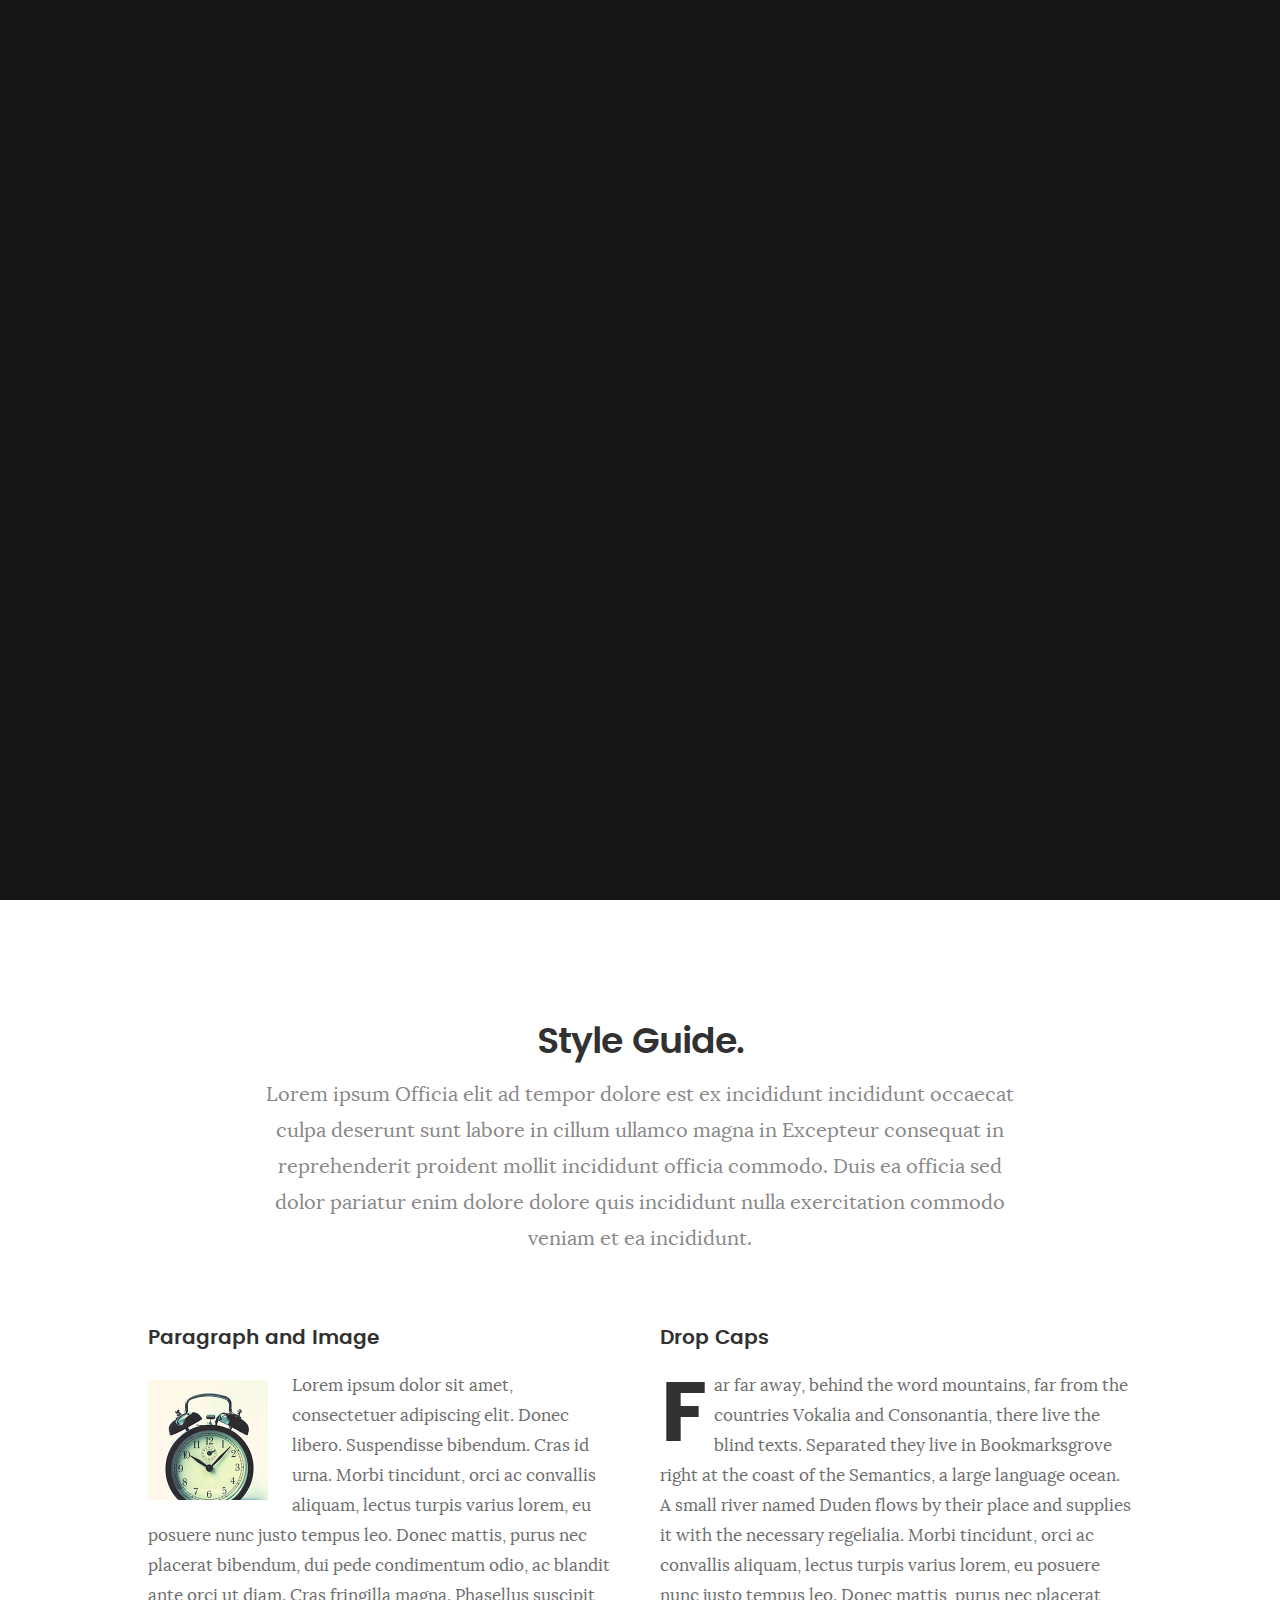
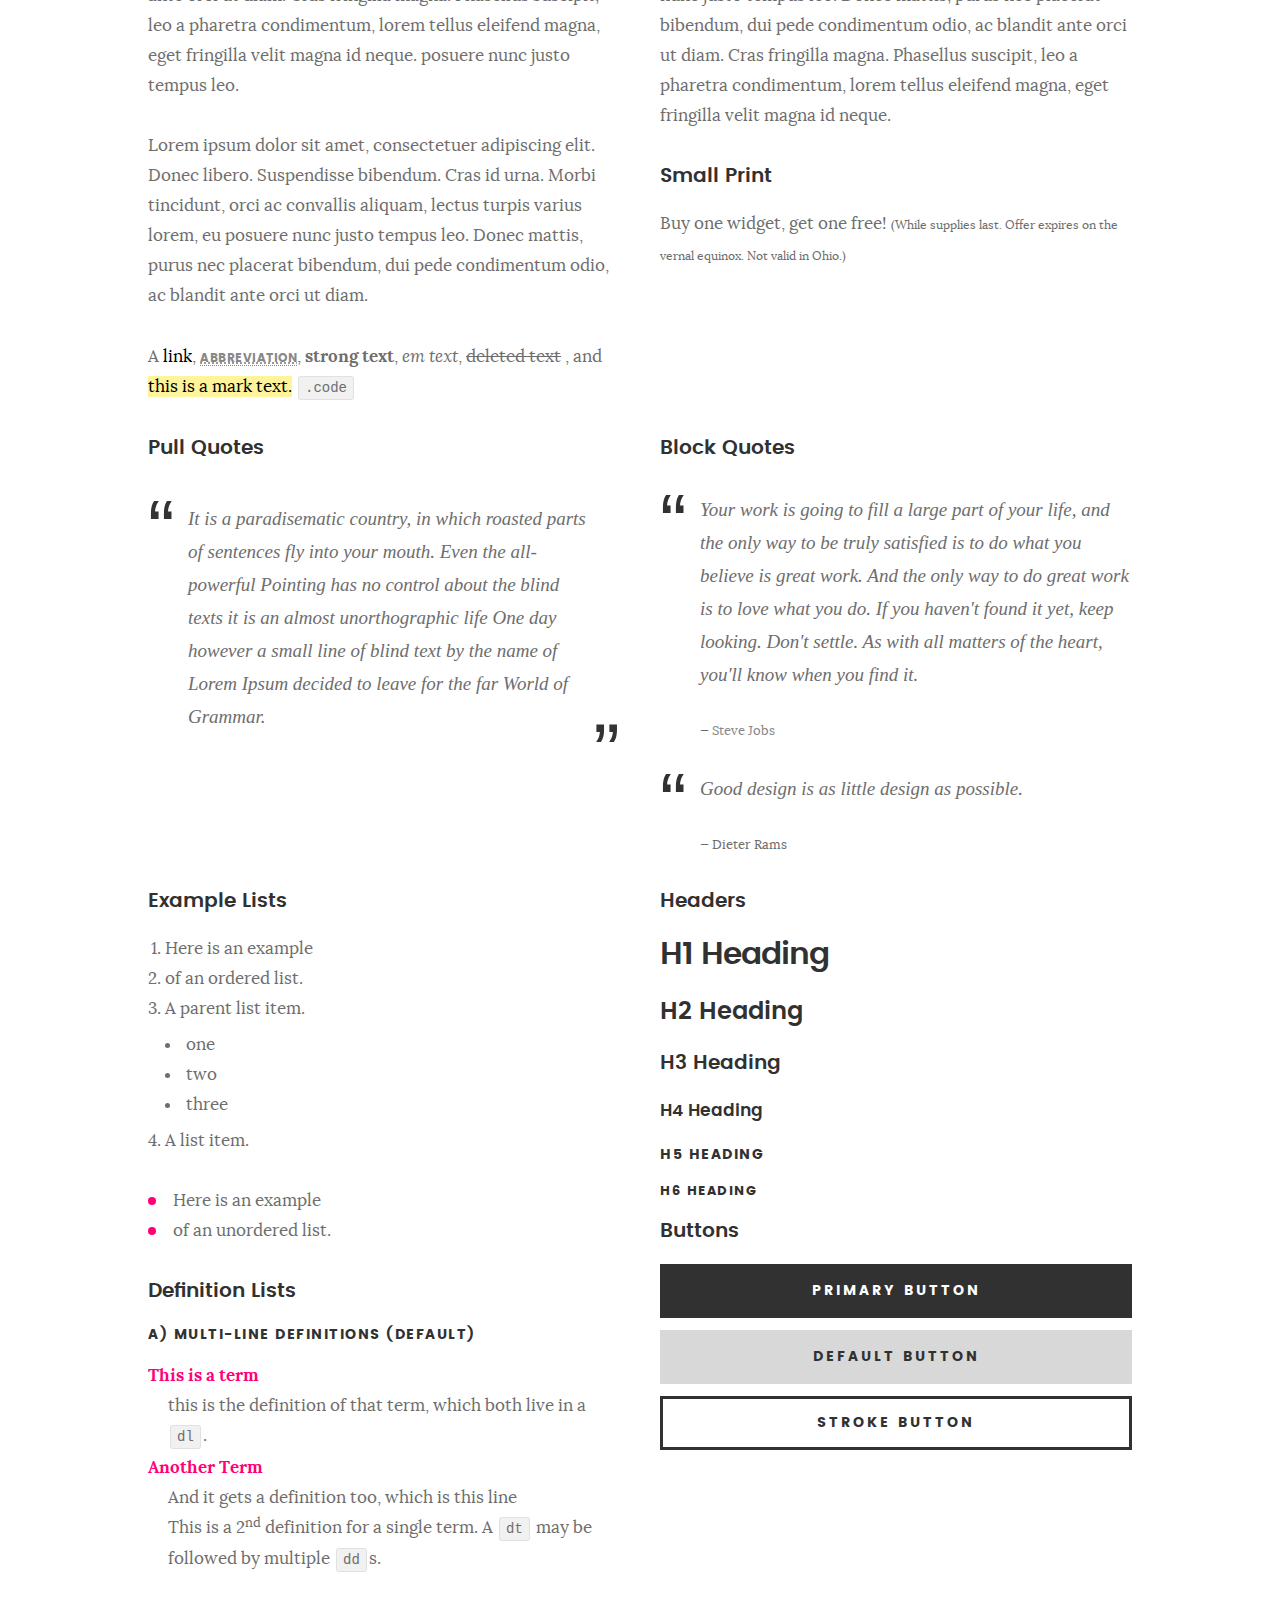
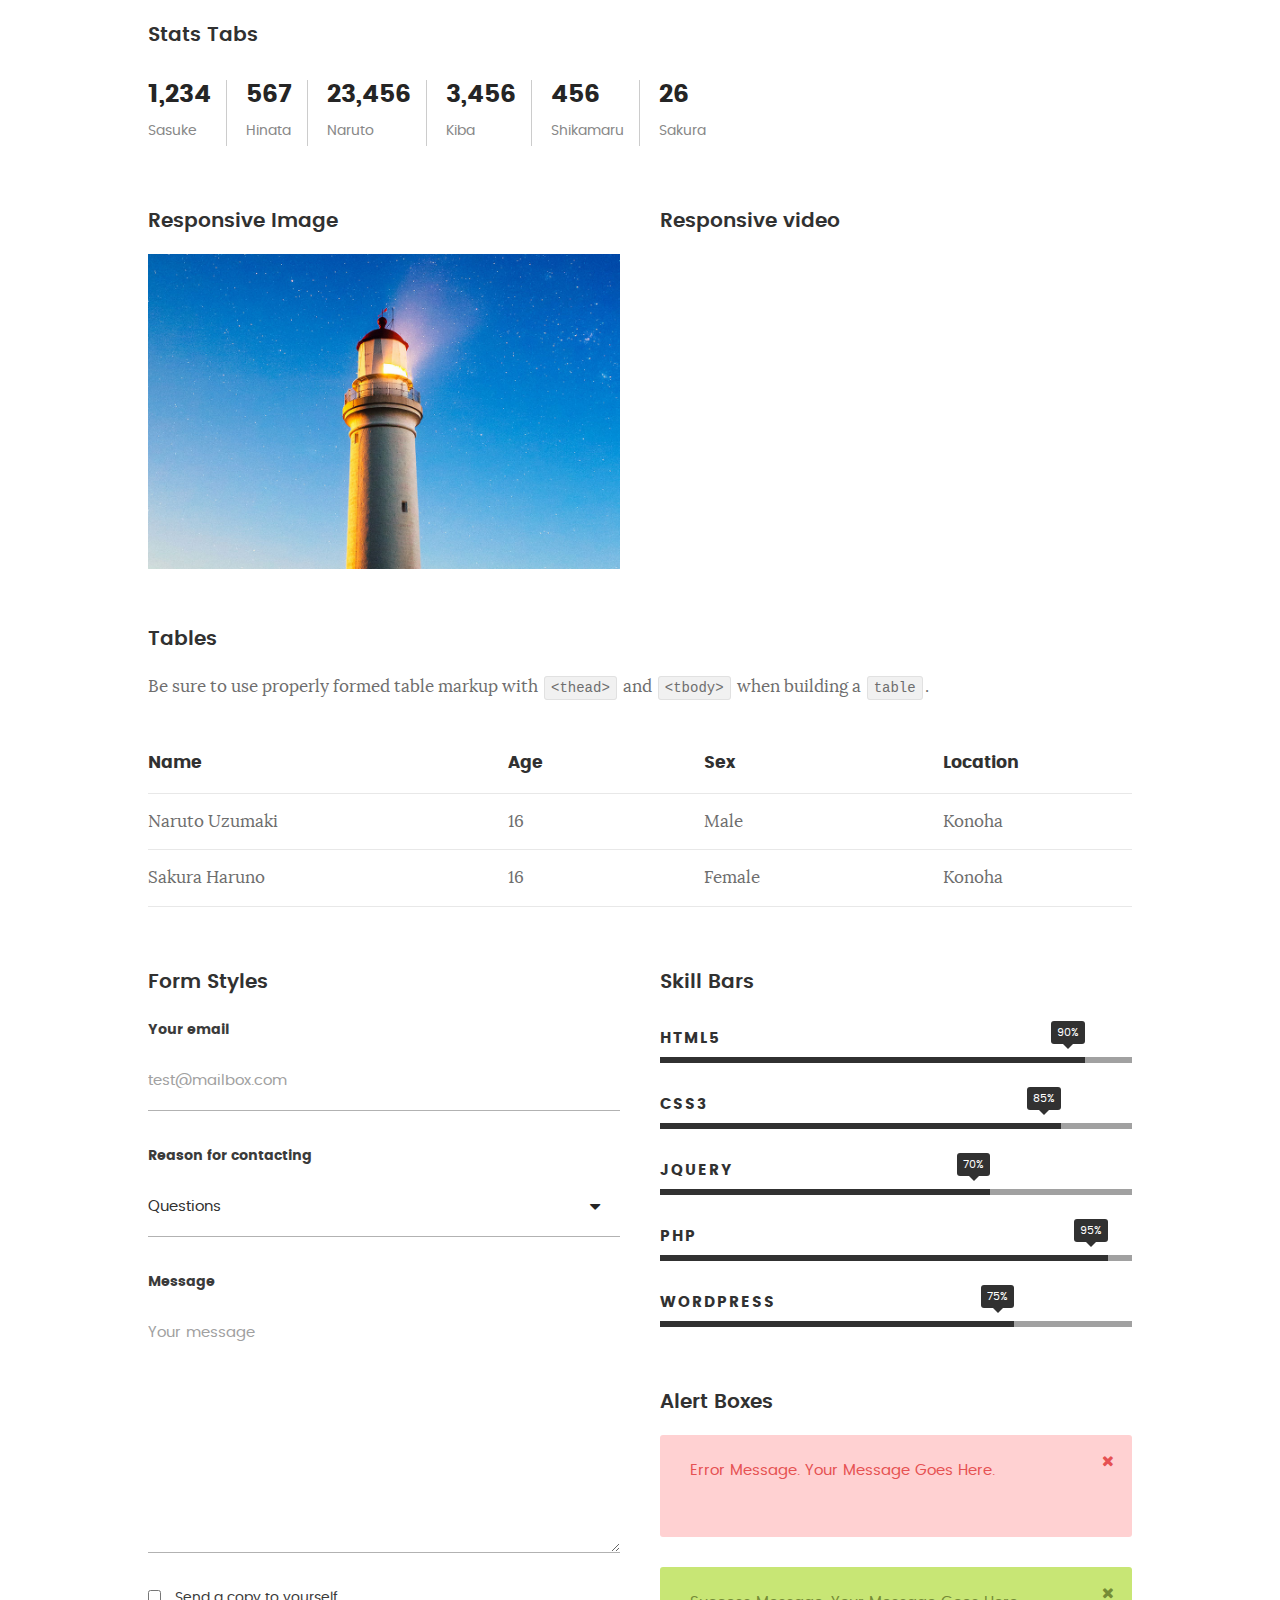
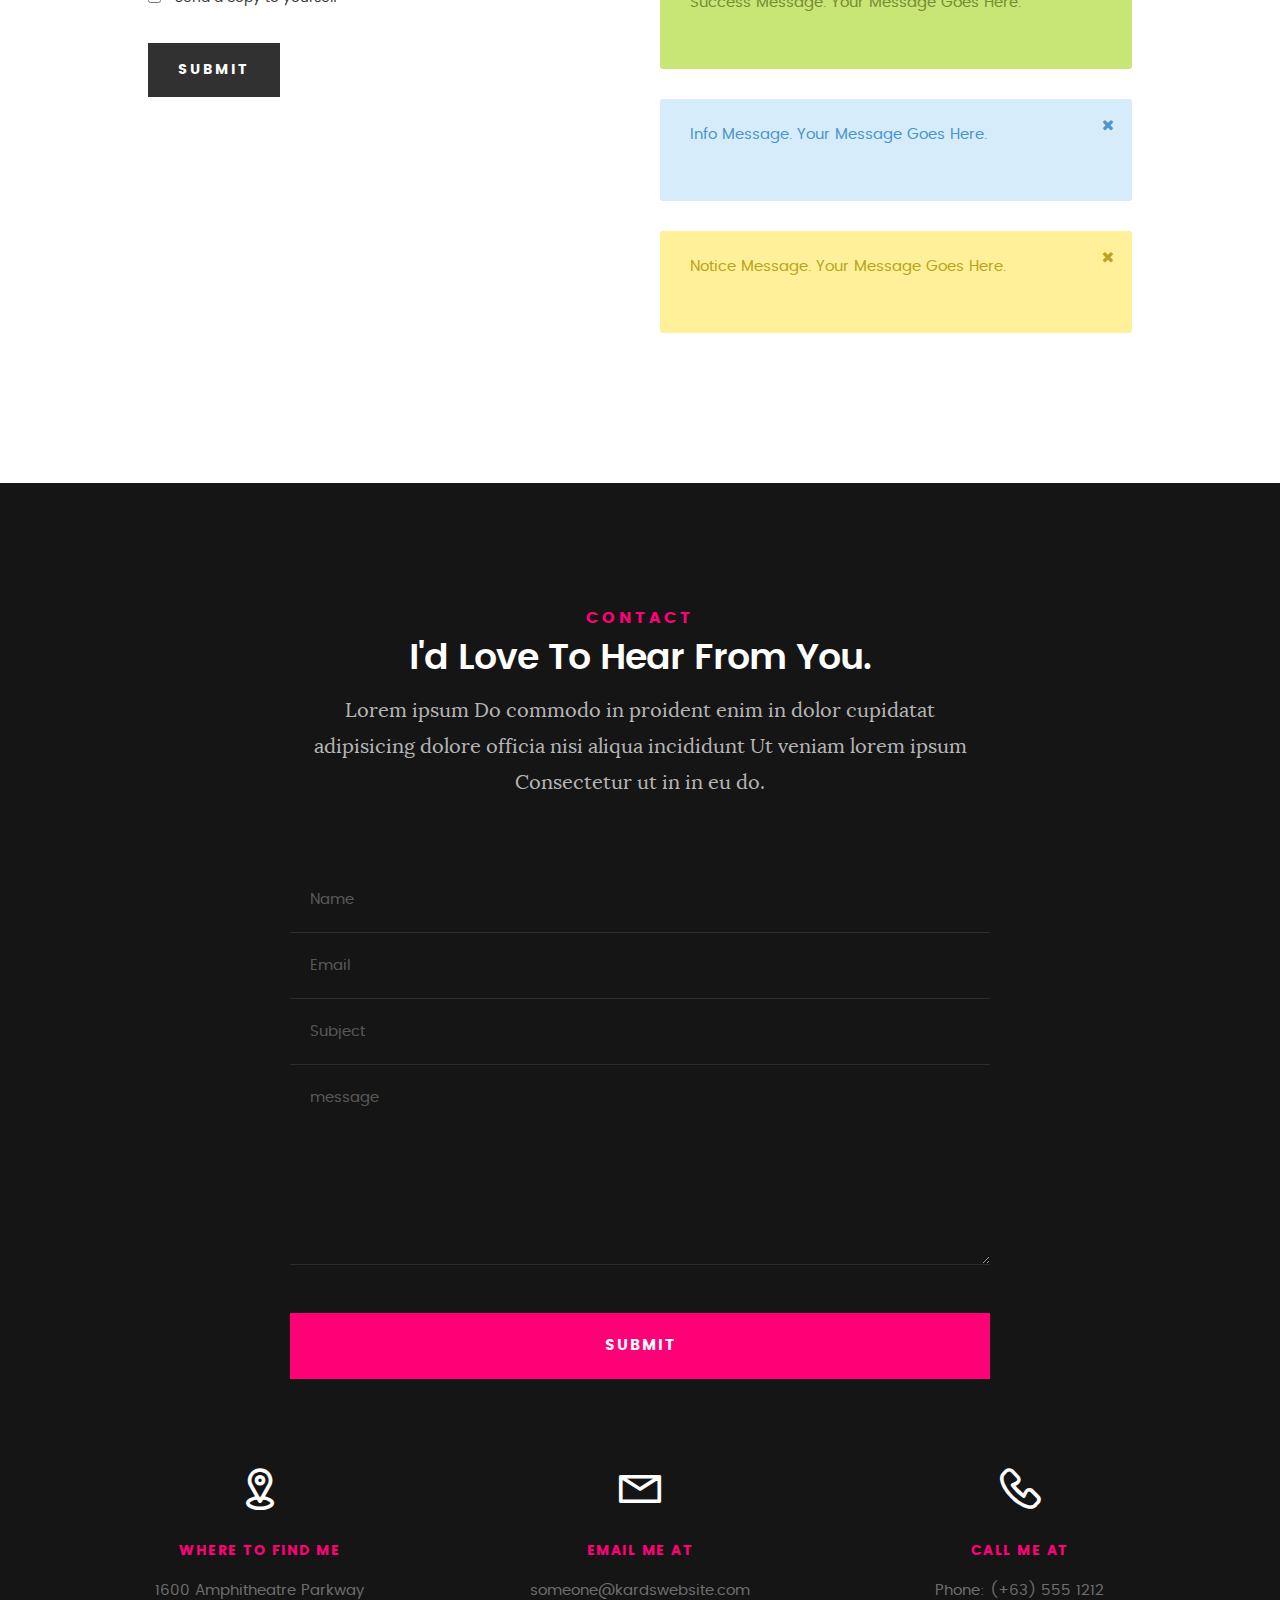
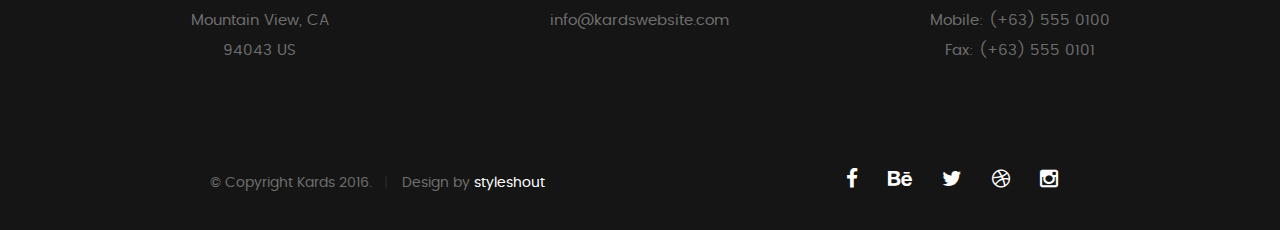
==== commit 684ddfd2: "test" ====
--- a/styles.html
+++ b/styles.html
@@ -336,7 +336,9 @@
 
       <div class="fluid-video-wrapper">
         <iframe allowfullscreen
-                frameborder="0" height="281" mozallowfullscreen src="http://player.vimeo.com/video/14592941?title=0&amp;byline=0&amp;portrait=0&amp;color=F64B39" webkitallowfullscreen
+                frameborder="0" height="281" mozallowfullscreen
+                src="http://player.vimeo.com/video/14592941?title=0&amp;byline=0&amp;portrait=0&amp;color=F64B39"
+                webkitallowfullscreen
                 width="500"></iframe>
       </div>
 
--- a/css/main.css
+++ b/css/main.css
@@ -1283,7 +1283,7 @@
 header .top-bar {
   display: block;
   background: #000000;
-  min-width: 220px;
+  min-width: 312px;
   min-height: 66px;
   position: absolute;
   left: 90px;
@@ -1321,6 +1321,7 @@
   width: 40px;
   height: 40px;
   margin-left: 20px;
+  margin-right: 8px;
   margin-top: 13px;
   display: block;
   position: relative;
@@ -1568,7 +1569,7 @@
 }
 
 .intro-content .intro-position span::after {
-  content: "|";
+  /* content: "|"; */
   text-align: center;
   display: inline-block;
   padding: 0 8px 0 14px;
@@ -1576,7 +1577,7 @@
 }
 
 .intro-content .intro-position span:first-child::before {
-  content: "|";
+  /* content: "|"; */
   text-align: center;
   display: inline-block;
   padding: 0 14px 0 8px;
